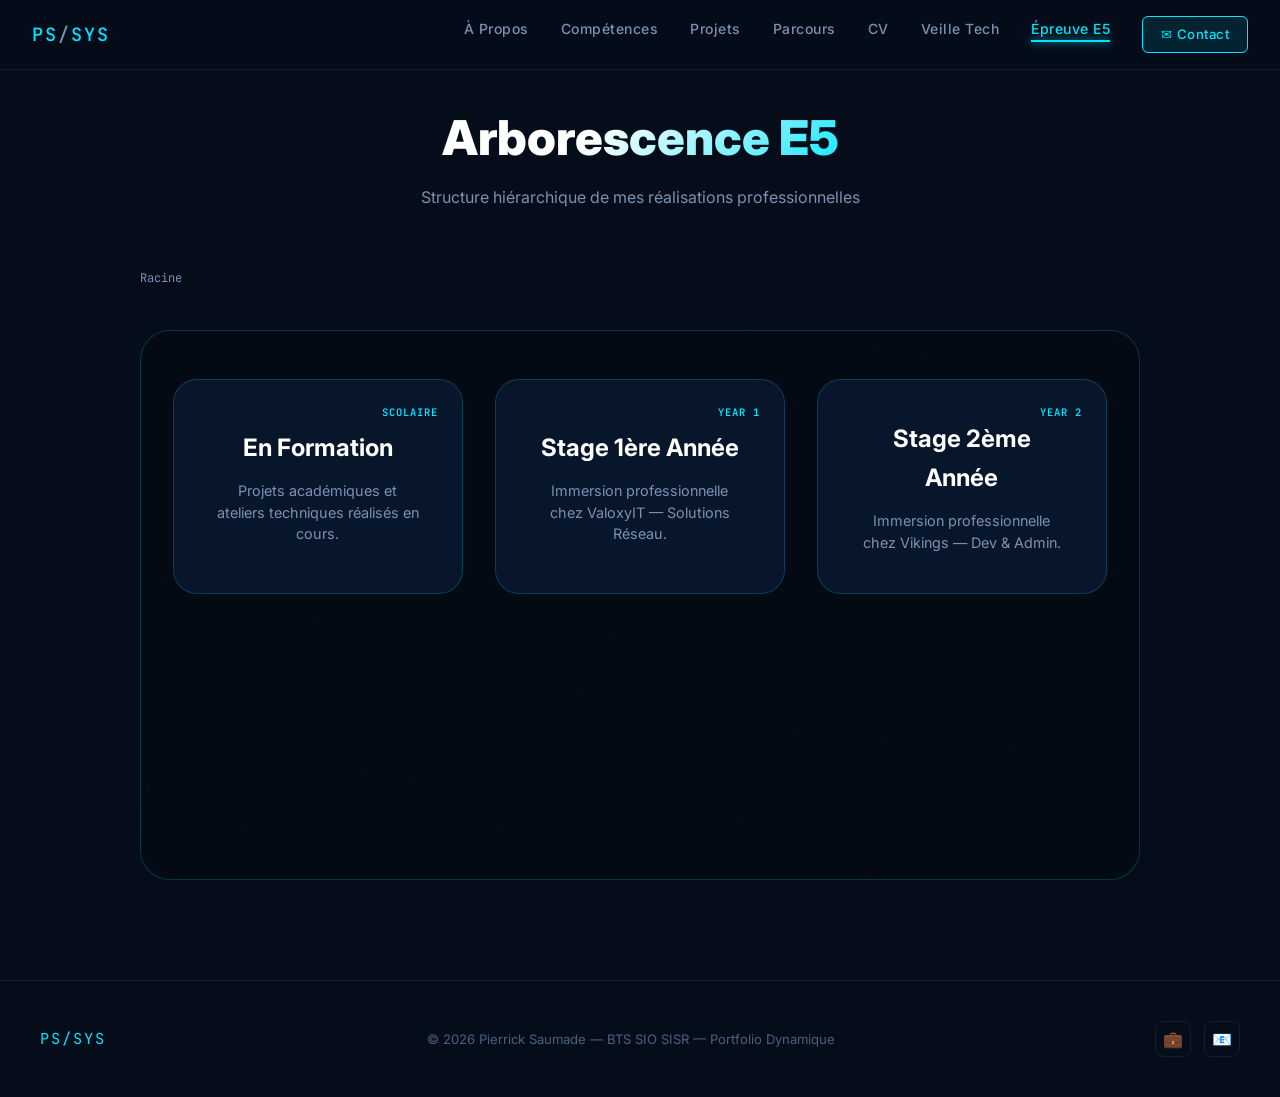
==== e5.html @ 53247097 "Add files via upload" ====
<!DOCTYPE html>
<html lang="fr">

<head>
    <meta charset="UTF-8" />
    <meta name="viewport" content="width=device-width, initial-scale=1.0" />
    <title>Épreuve E5 — Pierrick Saumade</title>
    <link rel="stylesheet" href="style.css" />
    <link rel="icon" href="data:image/svg+xml,<svg xmlns='http://www.w3.org/2000/svg' viewBox='0 0 100 100'><text y='.9em' font-size='90'>🌳</text></svg>" />
    <style>
        :root {
            --cyan: #00e5ff;
            --purple: #7c4dff;
            --border-e5: rgba(0, 229, 255, 0.2);
            --card-e5: rgba(10, 25, 50, 0.8);
            --r: 0.5s cubic-bezier(0.4, 0, 0.2, 1);
        }

        #networkCanvas { position: fixed; top: 0; left: 0; width: 100%; height: 100%; z-index: -1; opacity: 0.3; }
        .container { max-width: 1200px; margin: 0 auto; padding: 0 2rem; }
        #e5-tree-container { padding-top: 100px; padding-bottom: 100px; display: flex; flex-direction: column; align-items: center; }
        .tree-header { text-align: center; margin-bottom: 3rem; }
        .tree-header h1 { font-size: clamp(2rem, 5vw, 3rem); font-weight: 850; margin-bottom: 0.5rem; background: linear-gradient(135deg, #fff 40%, var(--cyan) 100%); -webkit-background-clip: text; background-clip: text; -webkit-text-fill-color: transparent; }
        .tree-header p { color: var(--text-secondary, #7a92b0); font-size: 1rem; }
        .tree-nav-container { width: 100%; max-width: 1000px; position: relative; }
        .nav-controls { display: flex; justify-content: space-between; align-items: center; margin-bottom: 2rem; min-height: 40px; }
        .breadcrumb { color: var(--text-secondary, #7a92b0); font-family: 'JetBrains Mono', monospace; font-size: 0.75rem; display: flex; gap: 0.5rem; flex-wrap: wrap; }
        .breadcrumb span { cursor: pointer; transition: 0.3s; }
        .breadcrumb span:hover { color: var(--cyan); }
        .breadcrumb .active { color: var(--cyan); pointer-events: none; }
        .back-btn { color: var(--cyan); font-family: 'JetBrains Mono', monospace; font-size: 0.75rem; background: rgba(0,229,255,0.05); border: 1px solid var(--border-e5); padding: 0.4rem 0.8rem; border-radius: 6px; cursor: pointer; display: flex; align-items: center; gap: 0.5rem; visibility: hidden; opacity: 0; transition: 0.3s; }
        .back-btn.show { visibility: visible; opacity: 1; }
        .back-btn:hover { background: rgba(0,229,255,0.15); border-color: var(--cyan); }
        .tree-viewport { width: 100%; overflow: hidden; position: relative; border-radius: 30px; background: rgba(0,0,0,0.2); border: 1px solid var(--border-e5); min-height: 550px; }
        .level-wrapper { display: flex; transition: var(--r); width: 300%; align-items: flex-start; }
        .level { width: 33.333%; padding: 3rem 2rem; display: flex; flex-direction: column; align-items: center; }
        .cat-nodes { display: grid; grid-template-columns: repeat(auto-fit, minmax(280px, 1fr)); gap: 2rem; width: 100%; }
        .node { background: var(--card-e5); border: 1px solid var(--border-e5); border-radius: 24px; padding: 2.5rem; text-align: center; cursor: pointer; transition: var(--r); backdrop-filter: blur(15px); position: relative; display: flex; flex-direction: column; justify-content: center; min-height: 200px; }
        .node:hover { transform: translateY(-8px); border-color: var(--cyan); box-shadow: 0 0 40px rgba(0, 229, 255, 0.15); }
        .node h2 { font-size: 1.5rem; color: #fff; margin-bottom: 0.8rem; font-weight: 700; }
        .node p { color: var(--text-secondary, #7a92b0); font-size: 0.9rem; line-height: 1.5; }
        .node .node-badge { position: absolute; top: 1.5rem; right: 1.5rem; color: var(--cyan); font-family: 'JetBrains Mono', monospace; font-size: 0.65rem; font-weight: 600; text-transform: uppercase; letter-spacing: 1px; }
        .comp-nodes { display: grid; grid-template-columns: repeat(auto-fit, minmax(300px, 1fr)); gap: 1.5rem; width: 100%; opacity: 0; transform: scale(0.95); transition: 0.5s 0.2s; }
        .level-active .comp-nodes { opacity: 1; transform: scale(1); }
        .comp-node { text-align: left; padding: 1.8rem; min-height: auto; }
        .comp-node h3 { font-size: 1.2rem; color: var(--cyan); margin-bottom: 0.6rem; font-weight: 600; }
        .bloc-badge { font-family: 'JetBrains Mono', monospace; font-size: 0.6rem; color: var(--purple); background: rgba(124, 77, 255, 0.1); border: 1px solid rgba(124, 77, 255, 0.15); padding: 2px 8px; border-radius: 4px; display: inline-block; margin-bottom: 1rem; }
        .proof-detail { width: 100%; display: flex; flex-direction: column; gap: 2.5rem; animation: fadeInUp 0.5s ease-out; }
        @keyframes fadeInUp { from { opacity: 0; transform: translateY(20px); } to { opacity: 1; transform: translateY(0); } }
        .proof-img { border-radius: 20px; overflow: hidden; border: 1px solid rgba(255,255,255,0.08); background: #000; box-shadow: 0 20px 50px rgba(0,0,0,0.5); }
        .proof-img img { width: 100%; height: auto; display: block; filter: brightness(0.9); }
        .proof-info { padding: 0 1rem; }
        .proof-info h2 { color: #fff; font-size: 2rem; font-weight: 800; margin-bottom: 1rem; }
        .proof-info .meta { display: flex; gap: 1rem; margin-bottom: 1.5rem; }
        .proof-info p { color: var(--text-secondary, #7a92b0); font-size: 1.1rem; line-height: 1.8; }
        .no-proof { color: var(--text-secondary, #7a92b0); padding: 2rem; text-align: center; font-family: 'JetBrains Mono', monospace; font-size: 0.85rem; border: 1px dashed var(--border-e5); border-radius: 16px; }
        @media (max-width: 768px) {
            .level { padding: 2rem 1rem; }
            .comp-nodes { grid-template-columns: 1fr; }
            .node { padding: 1.5rem; min-height: 150px; }
        }
    </style>
</head>

<body>
    <canvas id="networkCanvas"></canvas>

    <nav id="navbar">
        <a href="index.html" class="nav-logo">PS<span>/</span>SYS</a>
        <ul class="nav-links" id="navLinks">
            <li><a href="index.html#about">À Propos</a></li>
            <li><a href="index.html#skills">Compétences</a></li>
            <li><a href="index.html#projects">Projets</a></li>
            <li><a href="index.html#parcours">Parcours</a></li>
            <li><a href="index.html#cv">CV</a></li>
            <li><a href="veille.html">Veille Tech</a></li>
            <li><a href="e5.html" class="active">Épreuve E5</a></li>
            <li><a href="index.html#contact" class="nav-cta">✉ Contact</a></li>
        </ul>
        <div class="hamburger" id="hamburger" onclick="toggleMenu()">
            <span></span><span></span><span></span>
        </div>
    </nav>

    <div class="container" id="e5-tree-container">
        <div class="tree-header">
            <h1>Arborescence E5</h1>
            <p>Structure hiérarchique de mes réalisations professionnelles</p>
        </div>
        <div class="tree-nav-container">
            <div class="nav-controls">
                <div class="breadcrumb" id="breadcrumb">
                    <span onclick="goRoot()">Racine</span>
                </div>
                <button class="back-btn" id="backBtn" onclick="goBack()">← Retour</button>
            </div>
            <div class="tree-viewport">
                <div class="level-wrapper" id="levelWrapper">
                    <div class="level" id="level1">
                        <div class="cat-nodes">
                            <div class="node" onclick="selectCat('scolaire')">
                                <span class="node-badge">Scolaire</span>
                                <h2>En Formation</h2>
                                <p>Projets académiques et ateliers techniques réalisés en cours.</p>
                            </div>
                            <div class="node" onclick="selectCat('stage1')">
                                <span class="node-badge">Year 1</span>
                                <h2>Stage 1ère Année</h2>
                                <p>Immersion professionnelle chez ValoxyIT — Solutions Réseau.</p>
                            </div>
                            <div class="node" onclick="selectCat('stage2')">
                                <span class="node-badge">Year 2</span>
                                <h2>Stage 2ème Année</h2>
                                <p>Immersion professionnelle chez Vikings — Dev & Admin.</p>
                            </div>
                        </div>
                    </div>
                    <div class="level" id="level2">
                        <div class="comp-nodes" id="compContainer"></div>
                    </div>
                    <div class="level" id="level3">
                        <div id="proofContainer"></div>
                    </div>
                </div>
            </div>
        </div>
    </div>

    <footer>
        <div class="footer-inner">
            <div class="footer-logo">PS<span>/</span>SYS</div>
            <div class="footer-text">© 2026 Pierrick Saumade — BTS SIO SISR — Portfolio Dynamique</div>
            <div class="footer-social">
                <a href="https://www.linkedin.com/in/pierrick-saumade-aba6a729b/" target="_blank" class="social-link" title="LinkedIn">💼</a>
                <a href="mailto:pierrick.saumade0605@gmail.com" class="social-link" title="Email">📧</a>
            </div>
        </div>
    </footer>

    <script>
        function toggleMenu() {
            document.getElementById('navLinks').classList.toggle('open');
            document.getElementById('hamburger').classList.toggle('open');
        }
        window.addEventListener('scroll', () => {
            document.getElementById('navbar').classList.toggle('scrolled', window.scrollY > 50);
        });

        const treeData = {
        "scolaire": {
                "title": "En Formation",
                "items": [
                        {
                                "id": "ad",
                                "title": "Active Directory",
                                "bloc": "Bloc 1 & 2",
                                "desc": "Installation de Windows Server 2012, gestion des GPO, rôles DNS et DHCP pour une infrastructure centralisée.",
                                "imgs": [
                                        "Années Sco/Installation et configuration d’un Serveur AD Windows 2012 afin de gérer une infrastructure/AD (2).png",
                                        "Années Sco/Installation et configuration d’un Serveur AD Windows 2012 afin de gérer une infrastructure/AD (3).png",
                                        "Années Sco/Installation et configuration d’un Serveur AD Windows 2012 afin de gérer une infrastructure/AD.png"
                                ]
                        },
                        {
                                "id": "nagios",
                                "title": "Supervision Nagios",
                                "bloc": "Bloc 2",
                                "desc": "Monitoring actif des hôtes et services réseau avec alertes SNMP et dashboarding personnalisé.",
                                "imgs": [
                                        "Années Sco/Mis en place d’un serveur de supervision (Nagios, LibreNMS)/SupervisionNagios.png"
                                ]
                        },
                        {
                                "id": "haproxy",
                                "title": "Load Balancing HAProxy",
                                "bloc": "Bloc 2",
                                "desc": "Implémentation de HAProxy pour la haute disponibilité et répartition de charge de serveurs web.",
                                "imgs": [
                                        "Années Sco/Mise en place d’un Load Balancing (HAProxy)/Création.png"
                                ]
                        },
                        {
                                "id": "redmine",
                                "title": "Gestion de Projet Redmine",
                                "bloc": "Bloc 1",
                                "desc": "Pilotage de réalisations via Redmine : Gantt, suivi du temps et documentation structurée.",
                                "imgs": [
                                        "Années Sco/Gestion de projet (Redmine)/Redmine.png",
                                        "Années Sco/redmine/Capture d'écran 2026-03-23 081053.png"
                                ]
                        },
                        {
                                "id": "natpat",
                                "title": "Redirection NAT / PAT",
                                "bloc": "Bloc 2",
                                "desc": "Configuration de règles de redirection de ports et translation d'adresses pour l'accès aux services internes.",
                                "imgs": [
                                        "Années Sco/Mise en place de redirection NAT PAT/Port Forwarding.png"
                                ]
                        },
                        {
                                "id": "cobian",
                                "title": "Sauvegarde Cobian Backup",
                                "bloc": "Bloc 2",
                                "desc": "Mise en place d'un dispositif de sauvegarde et restauration à distance avec Cobian Backup.",
                                "imgs": [
                                        "Années Sco/Mise en place d’un dispositif de sauvegarde et de restauration à distance (Cobian Backup)/DB(Web).png",
                                        "Années Sco/Mise en place d’un dispositif de sauvegarde et de restauration à distance (Cobian Backup)/Idologis.png",
                                        "Années Sco/Mise en place d’un dispositif de sauvegarde et de restauration à distance (Cobian Backup)/SauvegardeDossier.png",
                                        "Années Sco/Mise en place d’un dispositif de sauvegarde et de restauration à distance (Cobian Backup)/SauvegardeDossierInté.png"
                                ]
                        },
                        {
                                "id": "routeurs",
                                "title": "Prise en main Routeurs",
                                "bloc": "Bloc 2",
                                "desc": "Configuration et administration de routeurs Cisco 891F et Linksys LRT214 : DHCP, port forwarding, sécurisation.",
                                "imgs": [
                                        "Années Sco/Prise en main de routeur (Cisco 891FRV042G, Linksys LRT214)/DHCP.png",
                                        "Années Sco/Prise en main de routeur (Cisco 891FRV042G, Linksys LRT214)/Port Forwarding.png",
                                        "Années Sco/Prise en main de routeur (Cisco 891FRV042G, Linksys LRT214)/RouteurLinksys.png",
                                        "Années Sco/Prise en main de routeur (Cisco 891FRV042G, Linksys LRT214)/Screenshot 2026-03-23 142219.png"
                                ]
                        },
                        {
                                "id": "ssh",
                                "title": "Sécurisation SSH & Fail2ban",
                                "bloc": "Bloc 3",
                                "desc": "Sécurisation de l'accès à un serveur via SSH et protection contre les attaques brute-force avec Fail2ban.",
                                "imgs": [
                                        "Années Sco/Sécurisation d’accés à un serveur (SSH, Fail2ban)/Apt install.png",
                                        "Années Sco/Sécurisation d’accés à un serveur (SSH, Fail2ban)/Config 2ban 2.png",
                                        "Années Sco/Sécurisation d’accés à un serveur (SSH, Fail2ban)/Config 2ban.png",
                                        "Années Sco/Sécurisation d’accés à un serveur (SSH, Fail2ban)/Fail2Ban Install.png",
                                        "Années Sco/Sécurisation d’accés à un serveur (SSH, Fail2ban)/Test.png"
                                ]
                        },
                        {
                                "id": "virtualisation",
                                "title": "Virtualisation",
                                "bloc": "Bloc 2",
                                "desc": "Mise en œuvre de solutions de virtualisation avec Oracle VirtualBox pour la création d'environnements de test.",
                                "imgs": [
                                        "Années Sco/Virtualisation/Oracle.png"
                                ]
                        }
                ]
        },
        "stage1": {
                "title": "Stage 1 — ValoxyIT",
                "items": [
                        {
                                "id": "omada",
                                "title": "Point d'accès Omada",
                                "bloc": "Bloc 2 & 3",
                                "desc": "Mise en place de points d'accès Wi-Fi Omada avec authentification RADIUS pour les clients de l'entreprise.",
                                "imgs": [
                                        "Stage 1/Mise en place point d’accés omada pour client/Omada radius.png",
                                        "Stage 1/Mise en place point d’accés omada pour client/PointDaccesOmada.jpg"
                                ]
                        },
                        {
                                "id": "ssl",
                                "title": "SSL & Cloudflare",
                                "bloc": "Bloc 3",
                                "desc": "Sécurisation HTTPS via Certbot et optimisation de zone DNS via Cloudflare pour clients externes.",
                                "imgs": [
                                        "Stage 1/Sécurisation et optimisation de la visibilité web (Certificats SSL Certbot & DNS Cloudflare)/RefreshCertificat.png"
                                ]
                        },
                        {
                                "id": "radiusad",
                                "title": "Serveur RADIUS avec AD",
                                "bloc": "Bloc 2 & 3",
                                "desc": "Création d'un serveur RADIUS avec Active Directory pour authentifier les connexions Wi-Fi.",
                                "imgs": [
                                        "Stage 1/Création d’un serveur radius avec AD pour authentifier les connection wifi (avec procédure)/266d0801-bf3f-4b51-9dae-0034303146ef.png",
                                        "Stage 1/Création d’un serveur radius avec AD pour authentifier les connection wifi (avec procédure)/c87effd9-acbd-4e0a-85ed-661602fa9649.png"
                                ]
                        },
                        {
                                "id": "imageperso",
                                "title": "Image Personnalisée",
                                "bloc": "Bloc 2",
                                "desc": "Création d'une image système personnalisée pour le déploiement de postes clients standardisés.",
                                "imgs": [
                                        "Stage 1/Création d’une image personnalisé/Config xml.png",
                                        "Stage 1/Création d’une image personnalisé/IMG_1977.jpeg",
                                        "Stage 1/Création d’une image personnalisé/IMG_1978.jpeg",
                                        "Stage 1/Création d’une image personnalisé/c5373057-c2a3-4617-b2bb-28307e76eeb4.png",
                                        "Stage 1/Création d’une image personnalisé/cac615d7-035e-4a1e-b90c-778b248f8632.png"
                                ]
                        },
                        {
                                "id": "migration",
                                "title": "Migration Site WordPress",
                                "bloc": "Bloc 1 & 2",
                                "desc": "Migration d'un site WordPress vers un nouveau serveur, incluant SSL et base de données.",
                                "imgs": [
                                        "Stage 1/Migration d’un site vers un nouveau serveur (wordpress, SSL, BDD)/MigrationSiteWP.png"
                                ]
                        },
                        {
                                "id": "configposte",
                                "title": "Configuration Poste Client",
                                "bloc": "Bloc 2",
                                "desc": "Configuration et préparation de postes clients en environnement professionnel.",
                                "imgs": [
                                        "Stage 1/Configuration poste client/Capture d'écran 2026-03-16 165515.png"
                                ]
                        },
                        {
                                "id": "deploiement",
                                "title": "Solutions de Déploiement",
                                "bloc": "Bloc 2",
                                "desc": "Présentation et comparaison de solutions de déploiement d'image pour l'entreprise.",
                                "imgs": [
                                        "Stage 1/Présentation de solutions de déploiement d’image pour l’entreprise/1ca0f9e7-46e4-4329-8981-a3f15942fe0d.png",
                                        "Stage 1/Présentation de solutions de déploiement d’image pour l’entreprise/Capture d'écran 2026-03-16 164927.png",
                                        "Stage 1/Présentation de solutions de déploiement d’image pour l’entreprise/QRCode.png"
                                ]
                        }
                ]
        },
        "stage2": {
                "title": "Stage 2 — Vikings",
                "items": [
                        {
                                "id": "physique",
                                "title": "Baie & Infrastructure",
                                "bloc": "Bloc 2",
                                "desc": "Audit et déploiement physique d'une baie 42U avec câblage structuré Cat6A et brassage.",
                                "imgs": [
                                        "Stage 2/Audit et déploiement d'une infrastructure réseau physique (Baie 42U, Câblage Cat6A)/IMG_0303.jpg",
                                        "Stage 2/Audit et déploiement d'une infrastructure réseau physique (Baie 42U, Câblage Cat6A)/IMG_0309.jpg",
                                        "Stage 2/Audit et déploiement d'une infrastructure réseau physique (Baie 42U, Câblage Cat6A)/IMG_0350.jpg",
                                        "Stage 2/Audit et déploiement d'une infrastructure réseau physique (Baie 42U, Câblage Cat6A)/IMG_0351.jpg"
                                ]
                        },
                        {
                                "id": "vikings",
                                "title": "Développement Web Vikings",
                                "bloc": "Bloc 1",
                                "desc": "Création et automatisation du portail web Vikings avec intégration d'APIs Google Sheets.",
                                "imgs": [
                                        "Stage 2/Développement et automatisation du site web club sportif/FalgJoueursEtMenu.png",
                                        "Stage 2/Développement et automatisation du site web club sportif/HOF.png",
                                        "Stage 2/Développement et automatisation du site web club sportif/JoueurSeniorFBA.png",
                                        "Stage 2/Développement et automatisation du site web club sportif/Staff.png",
                                        "Stage 2/Développement et automatisation du site web club sportif/calendrier.png"
                                ]
                        },
                        {
                                "id": "ia",
                                "title": "Veille & IA",
                                "bloc": "Bloc 1",
                                "desc": "Exploitation d'outils d'Intelligence Artificielle pour l'aide au développement et l'analyse technique.",
                                "imgs": [
                                        "Stage 2/Familiarisation IA/Antigravity.png"
                                ]
                        },
                        {
                                "id": "devssh",
                                "title": "Mise en place SSH Dev",
                                "bloc": "Bloc 2 & 3",
                                "desc": "Configuration d'un environnement de développement distant via SSH sécurisé.",
                                "imgs": [
                                        "Stage 2/Mise en place dev ssh/Screenshot 2026-03-23 081615.png",
                                        "Stage 2/Mise en place dev ssh/schéma.png"
                                ]
                        }
                ]
        }
};

        let currentLevel = 1;
        let activeCatKey = null;

        function selectCat(key) {
            activeCatKey = key;
            const container = document.getElementById('compContainer');
            container.innerHTML = '';
            treeData[key].items.forEach(item => {
                const node = document.createElement('div');
                node.className = 'node comp-node';
                node.onclick = () => selectComp(item);
                node.innerHTML = `<span class="bloc-badge">${item.bloc}</span><h3>${item.title}</h3><p>${item.desc}</p>`;
                container.appendChild(node);
            });
            navigate(2);
        }

        function selectComp(item) {
            const container = document.getElementById('proofContainer');
            const imgs = item.imgs || [];
            const imgsHtml = imgs.length > 0
                ? imgs.map(img => `<div class="proof-img"><img src="${encodeURI(img)}" alt="${item.title}" onerror="this.parentElement.style.display='none'"></div>`).join('')
                : '<div class="no-proof">Aucune preuve visuelle disponible pour ce projet.</div>';
            container.innerHTML = `
                <div class="proof-detail">
                    <div class="proof-info">
                        <div class="meta"><span class="bloc-badge">${item.bloc}</span></div>
                        <h2>${item.title}</h2>
                        <p>${item.desc}</p>
                    </div>
                    ${imgsHtml}
                </div>`;
            navigate(3, item.title);
        }

        function navigate(level, detailTitle = '') {
            currentLevel = level;
            const wrapper = document.getElementById('levelWrapper');
            const breadcrumb = document.getElementById('breadcrumb');
            const backBtn = document.getElementById('backBtn');
            const l2 = document.getElementById('level2');
            wrapper.style.transform = `translateX(-${(level - 1) * 33.333}%)`;
            backBtn.classList.toggle('show', level > 1);
            let html = '<span onclick="goRoot()">Racine</span>';
            if (level >= 2) {
                html += ` > <span class="${level === 2 ? 'active' : ''}" onclick="goBackToLevel2()">${treeData[activeCatKey].title}</span>`;
                l2.classList.add('level-active');
            }
            if (level === 3) html += ` > <span class="active">${detailTitle}</span>`;
            breadcrumb.innerHTML = html;
        }

        function goBack() { if (currentLevel === 3) goBackToLevel2(); else if (currentLevel === 2) goRoot(); }
        function goRoot() { navigate(1); }
        function goBackToLevel2() { if (activeCatKey) selectCat(activeCatKey); }

        const canvas = document.getElementById('networkCanvas');
        const ctx = canvas.getContext('2d');
        let points = [];
        function initC() {
            canvas.width = window.innerWidth; canvas.height = window.innerHeight;
            points = Array.from({ length: 45 }, () => ({ x: Math.random() * canvas.width, y: Math.random() * canvas.height, vx: (Math.random() - 0.5) * 0.3, vy: (Math.random() - 0.5) * 0.3 }));
        }
        function draw() {
            ctx.clearRect(0, 0, canvas.width, canvas.height);
            points.forEach(p => {
                p.x += p.vx; p.y += p.vy;
                if (p.x < 0 || p.x > canvas.width) p.vx *= -1;
                if (p.y < 0 || p.y > canvas.height) p.vy *= -1;
                ctx.fillStyle = 'rgba(0,229,255,0.2)';
                ctx.beginPath(); ctx.arc(p.x, p.y, 1, 0, Math.PI * 2); ctx.fill();
            });
            for (let i = 0; i < points.length; i++) {
                for (let j = i + 1; j < points.length; j++) {
                    const d = Math.hypot(points[i].x - points[j].x, points[i].y - points[j].y);
                    if (d < 180) {
                        ctx.strokeStyle = `rgba(0,229,255,${0.08 * (1 - d / 180)})`;
                        ctx.beginPath(); ctx.moveTo(points[i].x, points[i].y); ctx.lineTo(points[j].x, points[j].y); ctx.stroke();
                    }
                }
            }
            requestAnimationFrame(draw);
        }
        window.onresize = initC;
        initC(); draw();

        // Auto-navigation via URL params (?cat=stage2&comp=physique)
        (function() {
            const params = new URLSearchParams(window.location.search);
            const cat = params.get('cat');
            const compId = params.get('comp');
            if (cat && treeData[cat]) {
                selectCat(cat);
                if (compId) {
                    const item = treeData[cat].items.find(i => i.id === compId);
                    if (item) selectComp(item);
                }
            }
        })();
    </script>
</body>
</html>
---- style.css ----
/* =============================================
   PORTFOLIO - TECHNICIEN SUPÉRIEUR RÉSEAUX
   Dark Network Theme + Glassmorphism
   ============================================= */

@import url('https://fonts.googleapis.com/css2?family=Inter:wght@300;400;500;600;700;800&family=JetBrains+Mono:wght@400;500&display=swap');

/* ---- CSS Variables ---- */
:root {
    --bg-primary: #050d1a;
    --bg-secondary: #0a1628;
    --bg-card: rgba(10, 25, 50, 0.7);
    --accent-cyan: #00e5ff;
    --accent-blue: #2979ff;
    --accent-purple: #7c4dff;
    --accent-green: #00e676;
    --text-primary: #e8f4fd;
    --text-secondary: #7a92b0;
    --text-muted: #4a6080;
    --border-glow: rgba(0, 229, 255, 0.2);
    --border-subtle: rgba(255, 255, 255, 0.07);
    --glass-bg: rgba(0, 229, 255, 0.04);
    --shadow-glow: 0 0 40px rgba(0, 229, 255, 0.15);
    --radius-sm: 8px;
    --radius-md: 16px;
    --radius-lg: 24px;
    --transition: all 0.3s cubic-bezier(0.4, 0, 0.2, 1);
}

/* ---- Reset & Base ---- */
*,
*::before,
*::after {
    box-sizing: border-box;
    margin: 0;
    padding: 0;
}

html {
    scroll-behavior: smooth;
    scroll-padding-top: 70px;
}

body {
    font-family: 'Inter', sans-serif;
    background-color: var(--bg-primary);
    color: var(--text-primary);
    line-height: 1.6;
    overflow-x: hidden;
}

/* ---- Scrollbar ---- */
::-webkit-scrollbar {
    width: 6px;
}

::-webkit-scrollbar-track {
    background: var(--bg-primary);
}

::-webkit-scrollbar-thumb {
    background: var(--accent-cyan);
    border-radius: 3px;
}

/* =============================================
   CANVAS BACKGROUND
   ============================================= */
#networkCanvas {
    position: fixed;
    top: 0;
    left: 0;
    width: 100%;
    height: 100%;
    z-index: 0;
    opacity: 0.4;
    pointer-events: none;
}

/* =============================================
   NAVIGATION
   ============================================= */
nav {
    position: fixed;
    top: 0;
    left: 0;
    right: 0;
    z-index: 1000;
    padding: 0 2rem;
    height: 70px;
    display: flex;
    align-items: center;
    justify-content: space-between;
    background: rgba(5, 13, 26, 0.85);
    backdrop-filter: blur(20px);
    border-bottom: 1px solid var(--border-subtle);
    transition: var(--transition);
}

nav.scrolled {
    box-shadow: 0 4px 30px rgba(0, 0, 0, 0.4);
    border-bottom-color: var(--border-glow);
}

.nav-logo {
    font-family: 'JetBrains Mono', monospace;
    font-size: 1.15rem;
    font-weight: 500;
    color: var(--accent-cyan);
    text-decoration: none;
    letter-spacing: 2px;
}

.nav-logo span {
    color: var(--text-secondary);
}

.nav-links {
    display: flex;
    gap: 2rem;
    list-style: none;
}

.nav-links a {
    text-decoration: none;
    color: var(--text-secondary);
    font-size: 0.875rem;
    font-weight: 500;
    letter-spacing: 0.5px;
    padding: 0.35rem 0;
    position: relative;
    transition: var(--transition);
}

.nav-links a::after {
    content: '';
    position: absolute;
    bottom: 0;
    left: 0;
    width: 0;
    height: 2px;
    background: var(--accent-cyan);
    transition: width 0.3s ease;
    box-shadow: 0 0 8px var(--accent-cyan);
}

.nav-links a:hover,
.nav-links a.active {
    color: var(--accent-cyan);
}

.nav-links a:hover::after,
.nav-links a.active::after {
    width: 100%;
}

.nav-cta {
    display: flex;
    align-items: center;
    gap: 0.6rem;
    background: rgba(0, 229, 255, 0.1);
    border: 1px solid var(--accent-cyan);
    color: var(--accent-cyan) !important;
    padding: 0.45rem 1.1rem !important;
    border-radius: 6px;
    font-size: 0.82rem !important;
    transition: var(--transition) !important;
}

.nav-cta:hover {
    background: var(--accent-cyan) !important;
    color: var(--bg-primary) !important;
    box-shadow: 0 0 20px rgba(0, 229, 255, 0.4) !important;
}

.hamburger {
    display: none;
    flex-direction: column;
    gap: 5px;
    cursor: pointer;
    padding: 5px;
}

.hamburger span {
    display: block;
    width: 24px;
    height: 2px;
    background: var(--accent-cyan);
    border-radius: 2px;
    transition: var(--transition);
}

/* =============================================
   SECTIONS BASE
   ============================================= */
section {
    position: relative;
    z-index: 1;
}

.container {
    max-width: 1200px;
    margin: 0 auto;
    padding: 0 2rem;
}

.section-header {
    text-align: center;
    margin-bottom: 4rem;
}

.section-tag {
    display: inline-block;
    font-family: 'JetBrains Mono', monospace;
    font-size: 0.75rem;
    color: var(--accent-cyan);
    letter-spacing: 3px;
    text-transform: uppercase;
    margin-bottom: 0.75rem;
    opacity: 0.8;
}

.section-title {
    font-size: clamp(1.8rem, 4vw, 2.6rem);
    font-weight: 700;
    color: var(--text-primary);
    line-height: 1.2;
}

.section-title span {
    color: var(--accent-cyan);
}

.section-line {
    width: 60px;
    height: 3px;
    background: linear-gradient(90deg, var(--accent-cyan), var(--accent-purple));
    margin: 1.2rem auto 0;
    border-radius: 2px;
    box-shadow: 0 0 12px rgba(0, 229, 255, 0.5);
}

/* =============================================
   HERO SECTION
   ============================================= */
#hero {
    min-height: 100vh;
    display: flex;
    align-items: center;
    padding: 8rem 2rem 4rem;
}

.hero-inner {
    max-width: 1200px;
    margin: 0 auto;
    display: grid;
    grid-template-columns: 1fr 1fr;
    gap: 4rem;
    align-items: center;
}

.hero-eyebrow {
    font-family: 'JetBrains Mono', monospace;
    font-size: 0.85rem;
    color: var(--accent-cyan);
    letter-spacing: 3px;
    text-transform: uppercase;
    margin-bottom: 1rem;
    display: flex;
    align-items: center;
    gap: 0.75rem;
}

.hero-eyebrow::before {
    content: '';
    display: inline-block;
    width: 30px;
    height: 2px;
    background: var(--accent-cyan);
    box-shadow: 0 0 8px var(--accent-cyan);
}

.hero-name {
    font-size: clamp(2.5rem, 6vw, 4rem);
    font-weight: 800;
    line-height: 1.1;
    margin-bottom: 0.5rem;
    background: linear-gradient(135deg, #ffffff 30%, var(--accent-cyan) 100%);
    -webkit-background-clip: text;
    -webkit-text-fill-color: transparent;
    background-clip: text;
}

.hero-title {
    font-size: clamp(1rem, 2.5vw, 1.4rem);
    color: var(--text-secondary);
    font-weight: 400;
    margin-bottom: 1.5rem;
    height: 2rem;
    overflow: hidden;
}

.typed-text {
    color: var(--accent-cyan);
    font-weight: 600;
}

.cursor {
    display: inline-block;
    width: 2px;
    height: 1.2em;
    background: var(--accent-cyan);
    margin-left: 2px;
    vertical-align: middle;
    animation: blink 0.8s infinite;
}

@keyframes blink {

    0%,
    100% {
        opacity: 1
    }

    50% {
        opacity: 0
    }
}

.hero-desc {
    color: var(--text-secondary);
    font-size: 1rem;
    line-height: 1.8;
    margin-bottom: 2.5rem;
    max-width: 480px;
}

.hero-btns {
    display: flex;
    gap: 1rem;
    flex-wrap: wrap;
}

.btn-primary {
    display: inline-flex;
    align-items: center;
    gap: 0.5rem;
    padding: 0.8rem 1.8rem;
    background: var(--accent-cyan);
    color: var(--bg-primary);
    border-radius: var(--radius-sm);
    text-decoration: none;
    font-weight: 700;
    font-size: 0.9rem;
    transition: var(--transition);
    box-shadow: 0 0 25px rgba(0, 229, 255, 0.3);
}

.btn-primary:hover {
    transform: translateY(-2px);
    box-shadow: 0 8px 35px rgba(0, 229, 255, 0.5);
    background: #33eaff;
}

.btn-secondary {
    display: inline-flex;
    align-items: center;
    gap: 0.5rem;
    padding: 0.8rem 1.8rem;
    background: transparent;
    color: var(--text-primary);
    border: 1px solid var(--border-subtle);
    border-radius: var(--radius-sm);
    text-decoration: none;
    font-weight: 500;
    font-size: 0.9rem;
    transition: var(--transition);
}

.btn-secondary:hover {
    border-color: var(--accent-cyan);
    color: var(--accent-cyan);
    transform: translateY(-2px);
    background: rgba(0, 229, 255, 0.05);
}

.hero-stats {
    display: flex;
    gap: 2rem;
    margin-top: 3rem;
    padding-top: 2rem;
    border-top: 1px solid var(--border-subtle);
}

.stat-item {
    text-align: center;
}

.stat-value {
    font-size: 2rem;
    font-weight: 800;
    color: var(--accent-cyan);
    line-height: 1;
    text-shadow: 0 0 20px rgba(0, 229, 255, 0.5);
}

.stat-label {
    font-size: 0.75rem;
    color: var(--text-muted);
    text-transform: uppercase;
    letter-spacing: 1px;
    margin-top: 0.3rem;
}

/* Hero Visual */
.hero-visual {
    display: flex;
    justify-content: center;
    align-items: center;
}

.hero-avatar-wrap {
    position: relative;
    width: 340px;
    height: 340px;
}

.avatar-ring {
    position: absolute;
    inset: 0;
    border-radius: 50%;
    border: 2px solid transparent;
    background: linear-gradient(var(--bg-primary), var(--bg-primary)) padding-box,
        linear-gradient(135deg, var(--accent-cyan), var(--accent-purple)) border-box;
    animation: spin 8s linear infinite;
}

.avatar-ring::before {
    content: '';
    position: absolute;
    top: -3px;
    left: 50%;
    width: 10px;
    height: 10px;
    background: var(--accent-cyan);
    border-radius: 50%;
    box-shadow: 0 0 15px var(--accent-cyan);
    transform: translateX(-50%);
}

@keyframes spin {
    from {
        transform: rotate(0deg)
    }

    to {
        transform: rotate(360deg)
    }
}

.avatar-ring-outer {
    position: absolute;
    inset: -20px;
    border-radius: 50%;
    border: 1px dashed rgba(0, 229, 255, 0.2);
    animation: spin 15s linear infinite reverse;
}

.avatar-inner {
    position: absolute;
    inset: 15px;
    border-radius: 50%;
    background: linear-gradient(135deg, var(--bg-secondary), #0d2040);
    display: flex;
    flex-direction: column;
    align-items: center;
    justify-content: center;
    box-shadow: inset 0 0 40px rgba(0, 229, 255, 0.1), 0 0 50px rgba(0, 229, 255, 0.15);
    overflow: hidden;
}

.avatar-icon {
    font-size: 5rem;
    line-height: 1;
    filter: drop-shadow(0 0 20px rgba(0, 229, 255, 0.7));
}

.avatar-badge {
    font-family: 'JetBrains Mono', monospace;
    font-size: 0.65rem;
    color: var(--accent-cyan);
    letter-spacing: 2px;
    margin-top: 0.5rem;
    opacity: 0.8;
}

.floating-badge {
    position: absolute;
    background: rgba(10, 25, 50, 0.9);
    border: 1px solid var(--border-glow);
    border-radius: var(--radius-sm);
    padding: 0.5rem 0.8rem;
    backdrop-filter: blur(10px);
    display: flex;
    align-items: center;
    gap: 0.5rem;
    font-size: 0.75rem;
    color: var(--text-secondary);
    animation: float 3s ease-in-out infinite;
    white-space: nowrap;
}

.floating-badge.b1 {
    top: 20px;
    right: -20px;
    animation-delay: 0s;
}

.floating-badge.b2 {
    bottom: 50px;
    left: -30px;
    animation-delay: 1s;
}

.floating-badge.b3 {
    bottom: 0;
    right: 10px;
    animation-delay: 2s;
}

.floating-badge span {
    font-size: 1rem;
}

.badge-name {
    color: var(--text-primary);
    font-weight: 600;
    font-size: 0.8rem;
}

@keyframes float {

    0%,
    100% {
        transform: translateY(0);
    }

    50% {
        transform: translateY(-8px);
    }
}

/* =============================================
   ABOUT SECTION
   ============================================= */
#about {
    padding: 6rem 0;
    background: linear-gradient(180deg, transparent, rgba(0, 229, 255, 0.02) 50%, transparent);
}

.about-grid {
    display: grid;
    grid-template-columns: 1fr 1.3fr;
    gap: 4rem;
    align-items: start;
}

.about-photo-wrap {
    position: relative;
}

.about-photo-box {
    width: 100%;
    aspect-ratio: 1;
    background: linear-gradient(135deg, var(--bg-secondary), #0a1f3d);
    border-radius: var(--radius-md);
    display: flex;
    flex-direction: column;
    align-items: center;
    justify-content: center;
    border: 1px solid var(--border-glow);
    box-shadow: var(--shadow-glow);
    font-size: 7rem;
    position: relative;
    overflow: hidden;
}

.about-photo-box::after {
    content: '';
    position: absolute;
    inset: 0;
    background: radial-gradient(circle at 50% 50%, rgba(0, 229, 255, 0.08), transparent 70%);
}

.about-photo-label {
    font-family: 'JetBrains Mono', monospace;
    font-size: 0.7rem;
    color: var(--accent-cyan);
    letter-spacing: 2px;
    margin-top: 1rem;
    z-index: 1;
}

.about-corner {
    position: absolute;
    width: 20px;
    height: 20px;
    border-color: var(--accent-cyan);
    border-style: solid;
    opacity: 0.5;
}

.about-corner.tl {
    top: 10px;
    left: 10px;
    border-width: 2px 0 0 2px;
}

.about-corner.br {
    bottom: 10px;
    right: 10px;
    border-width: 0 2px 2px 0;
}

.about-info-card {
    position: absolute;
    bottom: -20px;
    right: -20px;
    background: var(--bg-card);
    border: 1px solid var(--border-glow);
    border-radius: var(--radius-sm);
    padding: 1rem 1.2rem;
    backdrop-filter: blur(15px);
    min-width: 160px;
}

.info-card-title {
    font-size: 0.7rem;
    color: var(--text-muted);
    text-transform: uppercase;
    letter-spacing: 1.5px;
    margin-bottom: 0.4rem;
}

.info-card-value {
    font-weight: 700;
    color: var(--accent-cyan);
    font-size: 1.1rem;
}

.about-text h3 {
    font-size: 1.5rem;
    font-weight: 700;
    margin-bottom: 1rem;
    color: var(--text-primary);
}

.about-text p {
    color: var(--text-secondary);
    margin-bottom: 1.2rem;
    line-height: 1.8;
}

.about-pills {
    display: flex;
    flex-wrap: wrap;
    gap: 0.6rem;
    margin-top: 1.5rem;
}

.pill {
    display: flex;
    align-items: center;
    gap: 0.4rem;
    background: var(--glass-bg);
    border: 1px solid var(--border-glow);
    border-radius: 100px;
    padding: 0.35rem 0.9rem;
    font-size: 0.8rem;
    color: var(--text-secondary);
    transition: var(--transition);
}

.pill:hover {
    border-color: var(--accent-cyan);
    color: var(--accent-cyan);
    background: rgba(0, 229, 255, 0.08);
    transform: translateY(-2px);
}

.pill-dot {
    width: 6px;
    height: 6px;
    border-radius: 50%;
    background: var(--accent-cyan);
    box-shadow: 0 0 6px var(--accent-cyan);
}

/* =============================================
   SKILLS SECTION
   ============================================= */
#skills {
    padding: 6rem 0;
}

.skills-grid {
    display: grid;
    grid-template-columns: repeat(auto-fit, minmax(320px, 1fr));
    gap: 1.5rem;
}

.skill-card {
    background: var(--bg-card);
    border: 1px solid var(--border-subtle);
    border-radius: var(--radius-md);
    padding: 1.8rem;
    backdrop-filter: blur(20px);
    transition: var(--transition);
    position: relative;
    overflow: hidden;
}

.skill-card::before {
    content: '';
    position: absolute;
    top: 0;
    left: 0;
    right: 0;
    height: 2px;
    background: linear-gradient(90deg, var(--accent-cyan), var(--accent-purple));
    transform: scaleX(0);
    transform-origin: left;
    transition: transform 0.4s ease;
}

.skill-card:hover {
    border-color: var(--border-glow);
    box-shadow: var(--shadow-glow);
    transform: translateY(-4px);
}

.skill-card:hover::before {
    transform: scaleX(1);
}

.skill-card-header {
    display: flex;
    align-items: center;
    gap: 1rem;
    margin-bottom: 1.5rem;
}

.skill-icon {
    width: 48px;
    height: 48px;
    border-radius: 12px;
    display: flex;
    align-items: center;
    justify-content: center;
    font-size: 1.5rem;
    flex-shrink: 0;
}

.skill-icon.cyan {
    background: rgba(0, 229, 255, 0.1);
    box-shadow: 0 0 15px rgba(0, 229, 255, 0.15);
}

.skill-icon.blue {
    background: rgba(41, 121, 255, 0.1);
    box-shadow: 0 0 15px rgba(41, 121, 255, 0.15);
}

.skill-icon.purple {
    background: rgba(124, 77, 255, 0.1);
    box-shadow: 0 0 15px rgba(124, 77, 255, 0.15);
}

.skill-icon.green {
    background: rgba(0, 230, 118, 0.1);
    box-shadow: 0 0 15px rgba(0, 230, 118, 0.15);
}

.skill-card-title {
    font-size: 1rem;
    font-weight: 600;
    color: var(--text-primary);
}

.skill-card-sub {
    font-size: 0.78rem;
    color: var(--text-muted);
    margin-top: 0.2rem;
}

.skill-bars {
    display: flex;
    flex-direction: column;
    gap: 0.8rem;
}

.skill-bar-label {
    display: flex;
    justify-content: space-between;
    margin-bottom: 0.35rem;
    font-size: 0.82rem;
    color: var(--text-secondary);
}

.skill-bar-label span:last-child {
    font-family: 'JetBrains Mono', monospace;
    color: var(--accent-cyan);
    font-size: 0.75rem;
}

.skill-bar-track {
    height: 5px;
    background: rgba(255, 255, 255, 0.05);
    border-radius: 3px;
    overflow: hidden;
}

.skill-bar-fill {
    height: 100%;
    border-radius: 3px;
    background: linear-gradient(90deg, var(--accent-cyan), var(--accent-blue));
    box-shadow: 0 0 8px rgba(0, 229, 255, 0.4);
    width: 0;
    transition: width 1.2s cubic-bezier(0.4, 0, 0.2, 1);
}

.skill-bar-fill.purple {
    background: linear-gradient(90deg, var(--accent-purple), var(--accent-blue));
}

.skill-bar-fill.green {
    background: linear-gradient(90deg, var(--accent-green), var(--accent-cyan));
}

/* Certifications strip */
.certs-strip {
    display: flex;
    flex-wrap: wrap;
    gap: 0.8rem;
    margin-top: 3rem;
    justify-content: center;
}

.cert-badge {
    display: flex;
    align-items: center;
    gap: 0.6rem;
    background: var(--bg-card);
    border: 1px solid var(--border-glow);
    border-radius: var(--radius-sm);
    padding: 0.5rem 1rem;
    font-size: 0.82rem;
    color: var(--text-secondary);
    backdrop-filter: blur(10px);
    transition: var(--transition);
}

.cert-badge:hover {
    border-color: var(--accent-cyan);
    color: var(--accent-cyan);
    transform: translateY(-2px);
    box-shadow: 0 4px 20px rgba(0, 229, 255, 0.2);
}

.cert-badge .ce {
    font-size: 1.1rem;
}

/* =============================================
   PROJECTS SECTION
   ============================================= */
#projects {
    padding: 6rem 0;
    background: linear-gradient(180deg, transparent, rgba(41, 121, 255, 0.02) 50%, transparent);
}

.projects-grid {
    display: grid;
    grid-template-columns: repeat(auto-fit, minmax(340px, 1fr));
    gap: 1.5rem;
}

.project-card {
    background: var(--bg-card);
    border: 1px solid var(--border-subtle);
    border-radius: var(--radius-md);
    overflow: hidden;
    transition: var(--transition);
    position: relative;
    display: flex;
    flex-direction: column;
    backdrop-filter: blur(20px);
}

.project-card:hover {
    border-color: var(--border-glow);
    transform: translateY(-6px);
    box-shadow: 0 20px 50px rgba(0, 0, 0, 0.4), var(--shadow-glow);
}

.project-header {
    padding: 1.5rem 1.5rem 0;
    display: flex;
    align-items: flex-start;
    justify-content: space-between;
    gap: 1rem;
}

.project-icon {
    width: 52px;
    height: 52px;
    border-radius: var(--radius-sm);
    display: flex;
    align-items: center;
    justify-content: center;
    font-size: 1.6rem;
    flex-shrink: 0;
}

.project-icon.c1 {
    background: linear-gradient(135deg, rgba(0, 229, 255, 0.15), rgba(41, 121, 255, 0.15));
    border: 1px solid rgba(0, 229, 255, 0.2);
}

.project-icon.c2 {
    background: linear-gradient(135deg, rgba(124, 77, 255, 0.15), rgba(0, 229, 255, 0.15));
    border: 1px solid rgba(124, 77, 255, 0.2);
}

.project-icon.c3 {
    background: linear-gradient(135deg, rgba(0, 230, 118, 0.15), rgba(41, 121, 255, 0.15));
    border: 1px solid rgba(0, 230, 118, 0.2);
}

.project-icon.c4 {
    background: linear-gradient(135deg, rgba(255, 167, 38, 0.15), rgba(255, 82, 82, 0.1));
    border: 1px solid rgba(255, 167, 38, 0.2);
}

.project-icon.c5 {
    background: linear-gradient(135deg, rgba(41, 121, 255, 0.15), rgba(124, 77, 255, 0.15));
    border: 1px solid rgba(41, 121, 255, 0.2);
}

.project-icon.c6 {
    background: linear-gradient(135deg, rgba(0, 229, 255, 0.1), rgba(0, 230, 118, 0.1));
    border: 1px solid rgba(0, 229, 255, 0.2);
}

.project-status {
    font-family: 'JetBrains Mono', monospace;
    font-size: 0.68rem;
    padding: 0.25rem 0.6rem;
    border-radius: 100px;
    font-weight: 500;
}

.status-done {
    background: rgba(0, 230, 118, 0.1);
    color: var(--accent-green);
    border: 1px solid rgba(0, 230, 118, 0.3);
}

.status-wip {
    background: rgba(255, 167, 38, 0.1);
    color: #ffab40;
    border: 1px solid rgba(255, 167, 38, 0.3);
}

.project-body {
    padding: 1.2rem 1.5rem;
    flex: 1;
}

.project-title {
    font-size: 1.05rem;
    font-weight: 700;
    color: var(--text-primary);
    margin-bottom: 0.6rem;
}

.project-desc {
    font-size: 0.875rem;
    color: var(--text-secondary);
    line-height: 1.7;
    margin-bottom: 1.2rem;
}

.project-tags {
    display: flex;
    flex-wrap: wrap;
    gap: 0.4rem;
}

.tag {
    font-family: 'JetBrains Mono', monospace;
    font-size: 0.7rem;
    padding: 0.2rem 0.6rem;
    border-radius: 4px;
    background: rgba(255, 255, 255, 0.05);
    color: var(--text-muted);
    border: 1px solid var(--border-subtle);
    transition: var(--transition);
}

.project-card:hover .tag {
    color: var(--accent-cyan);
    border-color: rgba(0, 229, 255, 0.2);
}

.project-footer {
    padding: 1rem 1.5rem 1.5rem;
    display: flex;
    gap: 0.8rem;
    border-top: 1px solid var(--border-subtle);
}

.project-link {
    display: inline-flex;
    align-items: center;
    gap: 0.4rem;
    font-size: 0.8rem;
    color: var(--text-muted);
    text-decoration: none;
    transition: var(--transition);
    font-weight: 500;
}

.project-link:hover {
    color: var(--accent-cyan);
}

/* =============================================
   TIMELINE (Experience + Formation)
   ============================================= */
#parcours {
    padding: 6rem 0;
}

.parcours-tabs {
    display: flex;
    justify-content: center;
    gap: 0;
    margin-bottom: 3rem;
    background: var(--bg-card);
    border: 1px solid var(--border-subtle);
    border-radius: var(--radius-sm);
    padding: 4px;
    width: fit-content;
    margin-left: auto;
    margin-right: auto;
}

.tab-btn {
    padding: 0.55rem 1.5rem;
    background: none;
    border: none;
    color: var(--text-muted);
    font-family: 'Inter', sans-serif;
    font-size: 0.875rem;
    cursor: pointer;
    border-radius: 6px;
    transition: var(--transition);
    font-weight: 500;
}

.tab-btn.active {
    background: var(--accent-cyan);
    color: var(--bg-primary);
    font-weight: 700;
    box-shadow: 0 0 15px rgba(0, 229, 255, 0.3);
}

.tab-content {
    display: none;
}

.tab-content.active {
    display: block;
}

.timeline {
    position: relative;
    padding-left: 2rem;
    max-width: 700px;
    margin: 0 auto;
}

.timeline::before {
    content: '';
    position: absolute;
    left: 0;
    top: 0;
    bottom: 0;
    width: 2px;
    background: linear-gradient(180deg, var(--accent-cyan), var(--accent-purple), transparent);
}

.timeline-item {
    position: relative;
    margin-bottom: 2.5rem;
    padding-left: 1.5rem;
    opacity: 0;
    transform: translateX(-20px);
    transition: opacity 0.6s ease, transform 0.6s ease;
}

.timeline-item.visible {
    opacity: 1;
    transform: translateX(0);
}

.timeline-dot {
    position: absolute;
    left: -2.3rem;
    top: 0.4rem;
    width: 14px;
    height: 14px;
    border-radius: 50%;
    background: var(--accent-cyan);
    box-shadow: 0 0 12px var(--accent-cyan);
    border: 2px solid var(--bg-primary);
    z-index: 1;
}

.timeline-date {
    font-family: 'JetBrains Mono', monospace;
    font-size: 0.75rem;
    color: var(--accent-cyan);
    margin-bottom: 0.5rem;
    letter-spacing: 1px;
}

.timeline-card {
    background: var(--bg-card);
    border: 1px solid var(--border-subtle);
    border-radius: var(--radius-md);
    padding: 1.4rem 1.6rem;
    backdrop-filter: blur(20px);
    transition: var(--transition);
}

.timeline-card:hover {
    border-color: var(--border-glow);
    box-shadow: 0 8px 30px rgba(0, 0, 0, 0.3);
}

.timeline-title {
    font-size: 1.05rem;
    font-weight: 700;
    color: var(--text-primary);
    margin-bottom: 0.3rem;
}

.timeline-org {
    font-size: 0.85rem;
    color: var(--accent-cyan);
    font-weight: 500;
    margin-bottom: 0.8rem;
}

.timeline-desc {
    font-size: 0.875rem;
    color: var(--text-secondary);
    line-height: 1.7;
}

.timeline-desc ul {
    list-style: none;
    margin-top: 0.5rem;
}

.timeline-desc ul li::before {
    content: '▸ ';
    color: var(--accent-cyan);
    font-size: 0.75rem;
}

/* =============================================
   CV SECTION
   ============================================= */
#cv {
    padding: 6rem 0;
    background: linear-gradient(180deg, transparent, rgba(124, 77, 255, 0.02) 50%, transparent);
}

.cv-preview {
    max-width: 900px;
    margin: 0 auto;
    background: var(--bg-card);
    border: 1px solid var(--border-glow);
    border-radius: var(--radius-lg);
    overflow: hidden;
    backdrop-filter: blur(20px);
    box-shadow: 0 30px 80px rgba(0, 0, 0, 0.5), var(--shadow-glow);
}

.cv-top-bar {
    background: linear-gradient(135deg, #0a1628, #0d2040);
    padding: 2.5rem;
    border-bottom: 1px solid var(--border-subtle);
    display: flex;
    align-items: center;
    gap: 2rem;
}

.cv-avatar {
    width: 80px;
    height: 80px;
    border-radius: 16px;
    background: linear-gradient(135deg, rgba(0, 229, 255, 0.2), rgba(124, 77, 255, 0.2));
    border: 2px solid var(--border-glow);
    display: flex;
    align-items: center;
    justify-content: center;
    font-size: 2.5rem;
    flex-shrink: 0;
}

.cv-top-info h2 {
    font-size: 1.6rem;
    font-weight: 800;
    color: white;
}

.cv-top-info p {
    color: var(--accent-cyan);
    font-size: 0.95rem;
    margin-top: 0.3rem;
    font-weight: 500;
}

.cv-top-contact {
    margin-left: auto;
    display: flex;
    flex-direction: column;
    gap: 0.4rem;
    align-items: flex-end;
}

.cv-contact-item {
    display: flex;
    align-items: center;
    gap: 0.5rem;
    font-size: 0.82rem;
    color: var(--text-muted);
}

.cv-contact-item span {
    font-size: 0.9rem;
}

.cv-body {
    display: grid;
    grid-template-columns: 1fr 1.5fr;
}

.cv-col {
    padding: 2rem;
}

.cv-col-left {
    border-right: 1px solid var(--border-subtle);
    background: rgba(0, 0, 0, 0.15);
}

.cv-section-title {
    font-family: 'JetBrains Mono', monospace;
    font-size: 0.7rem;
    letter-spacing: 3px;
    color: var(--accent-cyan);
    text-transform: uppercase;
    margin-bottom: 1rem;
    padding-bottom: 0.5rem;
    border-bottom: 1px solid var(--border-subtle);
}

.cv-section {
    margin-bottom: 2rem;
}

.cv-skill-row {
    display: flex;
    justify-content: space-between;
    align-items: center;
    padding: 0.35rem 0;
    font-size: 0.82rem;
    color: var(--text-secondary);
    border-bottom: 1px solid rgba(255, 255, 255, 0.03);
}

.cv-skill-dots {
    display: flex;
    gap: 3px;
}

.dot {
    width: 7px;
    height: 7px;
    border-radius: 50%;
    background: var(--border-subtle);
}

.dot.filled {
    background: var(--accent-cyan);
    box-shadow: 0 0 5px var(--accent-cyan);
}

.cv-exp-item {
    margin-bottom: 1.2rem;
    padding-bottom: 1.2rem;
    border-bottom: 1px solid rgba(255, 255, 255, 0.04);
}

.cv-exp-item:last-child {
    border-bottom: none;
}

.cv-exp-title {
    font-weight: 700;
    color: var(--text-primary);
    font-size: 0.92rem;
}

.cv-exp-org {
    color: var(--accent-cyan);
    font-size: 0.8rem;
    font-weight: 500;
}

.cv-exp-date {
    color: var(--text-muted);
    font-size: 0.75rem;
    font-family: 'JetBrains Mono', monospace;
    margin: 0.2rem 0 0.5rem;
}

.cv-exp-desc {
    color: var(--text-secondary);
    font-size: 0.82rem;
    line-height: 1.6;
}

.cv-lang {
    display: flex;
    justify-content: space-between;
    align-items: center;
    padding: 0.4rem 0;
    font-size: 0.82rem;
    color: var(--text-secondary);
}

.lang-level {
    font-family: 'JetBrains Mono', monospace;
    font-size: 0.72rem;
    color: var(--accent-cyan);
}

.cv-download-bar {
    padding: 1.2rem 2rem;
    border-top: 1px solid var(--border-subtle);
    display: flex;
    align-items: center;
    justify-content: space-between;
    background: rgba(0, 0, 0, 0.2);
}

.cv-download-bar p {
    font-size: 0.85rem;
    color: var(--text-muted);
}

/* =============================================
   CONTACT SECTION
   ============================================= */
#contact {
    padding: 6rem 0;
}

.contact-grid {
    display: grid;
    grid-template-columns: 1fr 1.2fr;
    gap: 3rem;
    max-width: 1000px;
    margin: 0 auto;
}

.contact-info h3 {
    font-size: 1.6rem;
    font-weight: 700;
    color: var(--text-primary);
    margin-bottom: 1rem;
    line-height: 1.3;
}

.contact-info p {
    color: var(--text-secondary);
    line-height: 1.8;
    margin-bottom: 2rem;
    font-size: 0.95rem;
}

.contact-items {
    display: flex;
    flex-direction: column;
    gap: 1rem;
}

.contact-item {
    display: flex;
    align-items: center;
    gap: 1rem;
    padding: 0.9rem 1.2rem;
    background: var(--bg-card);
    border: 1px solid var(--border-subtle);
    border-radius: var(--radius-sm);
    text-decoration: none;
    transition: var(--transition);
    backdrop-filter: blur(20px);
}

.contact-item:hover {
    border-color: var(--border-glow);
    transform: translateX(6px);
    box-shadow: 0 4px 20px rgba(0, 0, 0, 0.3);
}

.contact-item-icon {
    width: 40px;
    height: 40px;
    border-radius: 10px;
    background: rgba(0, 229, 255, 0.1);
    display: flex;
    align-items: center;
    justify-content: center;
    font-size: 1.1rem;
    flex-shrink: 0;
}

.contact-item-text {
    flex: 1;
}

.contact-item-label {
    font-size: 0.72rem;
    color: var(--text-muted);
    text-transform: uppercase;
    letter-spacing: 1px;
}

.contact-item-value {
    font-size: 0.9rem;
    color: var(--text-primary);
    font-weight: 500;
    margin-top: 0.1rem;
}

.contact-form {
    background: var(--bg-card);
    border: 1px solid var(--border-subtle);
    border-radius: var(--radius-lg);
    padding: 2rem;
    backdrop-filter: blur(20px);
}

.form-group {
    margin-bottom: 1.2rem;
}

.form-group label {
    display: block;
    font-size: 0.8rem;
    color: var(--text-muted);
    margin-bottom: 0.5rem;
    letter-spacing: 0.5px;
}

.form-group input,
.form-group textarea {
    width: 100%;
    padding: 0.75rem 1rem;
    background: rgba(255, 255, 255, 0.04);
    border: 1px solid var(--border-subtle);
    border-radius: var(--radius-sm);
    color: var(--text-primary);
    font-family: 'Inter', sans-serif;
    font-size: 0.9rem;
    transition: var(--transition);
    resize: vertical;
}

.form-group input:focus,
.form-group textarea:focus {
    outline: none;
    border-color: var(--accent-cyan);
    box-shadow: 0 0 15px rgba(0, 229, 255, 0.1);
    background: rgba(0, 229, 255, 0.03);
}

.form-group input::placeholder,
.form-group textarea::placeholder {
    color: var(--text-muted);
}

.form-row {
    display: grid;
    grid-template-columns: 1fr 1fr;
    gap: 1rem;
}

.btn-submit {
    width: 100%;
    padding: 0.85rem;
    background: linear-gradient(135deg, var(--accent-cyan), var(--accent-blue));
    color: white;
    border: none;
    border-radius: var(--radius-sm);
    font-family: 'Inter', sans-serif;
    font-size: 0.9rem;
    font-weight: 700;
    cursor: pointer;
    transition: var(--transition);
    display: flex;
    align-items: center;
    justify-content: center;
    gap: 0.5rem;
    letter-spacing: 0.3px;
}

.btn-submit:hover {
    transform: translateY(-2px);
    box-shadow: 0 8px 30px rgba(0, 229, 255, 0.35);
}

/* =============================================
   FOOTER
   ============================================= */
footer {
    position: relative;
    z-index: 1;
    padding: 2.5rem 2rem;
    border-top: 1px solid var(--border-subtle);
    text-align: center;
}

.footer-inner {
    max-width: 1200px;
    margin: 0 auto;
    display: flex;
    align-items: center;
    justify-content: space-between;
    gap: 1rem;
    flex-wrap: wrap;
}

.footer-logo {
    font-family: 'JetBrains Mono', monospace;
    font-size: 0.95rem;
    color: var(--accent-cyan);
    letter-spacing: 2px;
}

.footer-text {
    font-size: 0.82rem;
    color: var(--text-muted);
}

.footer-social {
    display: flex;
    gap: 0.8rem;
}

.social-link {
    width: 36px;
    height: 36px;
    border-radius: 8px;
    border: 1px solid var(--border-subtle);
    display: flex;
    align-items: center;
    justify-content: center;
    font-size: 1rem;
    text-decoration: none;
    transition: var(--transition);
}

.social-link:hover {
    border-color: var(--accent-cyan);
    background: rgba(0, 229, 255, 0.08);
    transform: translateY(-2px);
}

/* =============================================
   SCROLL REVEAL
   ============================================= */
.reveal {
    opacity: 0;
    transform: translateY(30px);
    transition: opacity 0.7s ease, transform 0.7s ease;
}

.reveal.visible {
    opacity: 1;
    transform: translateY(0);
}

/* =============================================
   RESPONSIVE
   ============================================= */
@media (max-width: 900px) {
    .hero-inner {
        grid-template-columns: 1fr;
        text-align: center;
    }

    .hero-eyebrow {
        justify-content: center;
    }

    .hero-desc {
        margin: 0 auto 2rem;
    }

    .hero-btns {
        justify-content: center;
    }

    .hero-stats {
        justify-content: center;
    }

    .hero-visual {
        display: none;
    }

    .about-grid {
        grid-template-columns: 1fr;
    }

    .cv-body {
        grid-template-columns: 1fr;
    }

    .cv-col-left {
        border-right: none;
        border-bottom: 1px solid var(--border-subtle);
    }

    .cv-top-bar {
        flex-wrap: wrap;
    }

    .cv-top-contact {
        margin-left: 0;
        align-items: flex-start;
    }

    .contact-grid {
        grid-template-columns: 1fr;
    }
}

@media (max-width: 640px) {
    .nav-links {
        display: none;
    }

    .hamburger {
        display: flex;
    }

    .nav-links.open {
        display: flex;
        flex-direction: column;
        position: fixed;
        inset: 70px 0 0 0;
        background: rgba(5, 13, 26, 0.97);
        backdrop-filter: blur(20px);
        padding: 2rem;
        gap: 1.5rem;
        z-index: 999;
        align-items: center;
        justify-content: center;
    }

    .nav-links.open a {
        font-size: 1.2rem;
    }

    .form-row {
        grid-template-columns: 1fr;
    }

    .projects-grid {
        grid-template-columns: 1fr;
    }

    .skills-grid {
        grid-template-columns: 1fr;
    }

    .footer-inner {
        justify-content: center;
        text-align: center;
        flex-direction: column;
    }
}
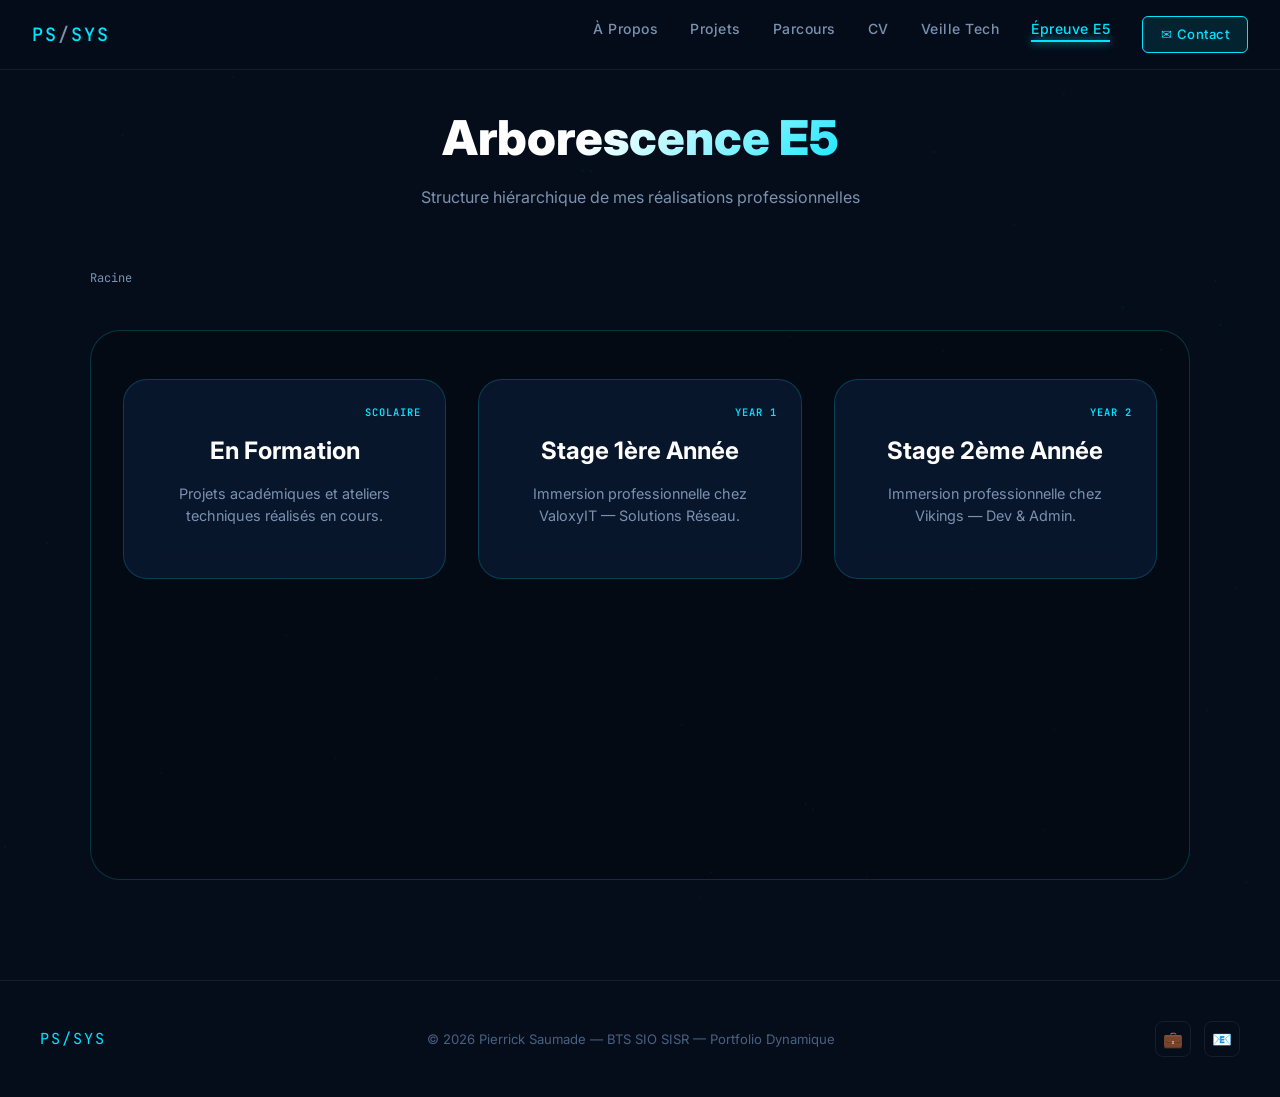
==== commit 70c66e9f: "Add files via upload" ====
--- a/e5.html
+++ b/e5.html
@@ -22,7 +22,8 @@
         .tree-header { text-align: center; margin-bottom: 3rem; }
         .tree-header h1 { font-size: clamp(2rem, 5vw, 3rem); font-weight: 850; margin-bottom: 0.5rem; background: linear-gradient(135deg, #fff 40%, var(--cyan) 100%); -webkit-background-clip: text; background-clip: text; -webkit-text-fill-color: transparent; }
         .tree-header p { color: var(--text-secondary, #7a92b0); font-size: 1rem; }
-        .tree-nav-container { width: 100%; max-width: 1000px; position: relative; }
+
+        .tree-nav-container { width: 100%; max-width: 1100px; position: relative; }
         .nav-controls { display: flex; justify-content: space-between; align-items: center; margin-bottom: 2rem; min-height: 40px; }
         .breadcrumb { color: var(--text-secondary, #7a92b0); font-family: 'JetBrains Mono', monospace; font-size: 0.75rem; display: flex; gap: 0.5rem; flex-wrap: wrap; }
         .breadcrumb span { cursor: pointer; transition: 0.3s; }
@@ -31,45 +32,78 @@
         .back-btn { color: var(--cyan); font-family: 'JetBrains Mono', monospace; font-size: 0.75rem; background: rgba(0,229,255,0.05); border: 1px solid var(--border-e5); padding: 0.4rem 0.8rem; border-radius: 6px; cursor: pointer; display: flex; align-items: center; gap: 0.5rem; visibility: hidden; opacity: 0; transition: 0.3s; }
         .back-btn.show { visibility: visible; opacity: 1; }
         .back-btn:hover { background: rgba(0,229,255,0.15); border-color: var(--cyan); }
+
         .tree-viewport { width: 100%; overflow: hidden; position: relative; border-radius: 30px; background: rgba(0,0,0,0.2); border: 1px solid var(--border-e5); min-height: 550px; }
         .level-wrapper { display: flex; transition: var(--r); width: 300%; align-items: flex-start; }
         .level { width: 33.333%; padding: 3rem 2rem; display: flex; flex-direction: column; align-items: center; }
+
         .cat-nodes { display: grid; grid-template-columns: repeat(auto-fit, minmax(280px, 1fr)); gap: 2rem; width: 100%; }
         .node { background: var(--card-e5); border: 1px solid var(--border-e5); border-radius: 24px; padding: 2.5rem; text-align: center; cursor: pointer; transition: var(--r); backdrop-filter: blur(15px); position: relative; display: flex; flex-direction: column; justify-content: center; min-height: 200px; }
         .node:hover { transform: translateY(-8px); border-color: var(--cyan); box-shadow: 0 0 40px rgba(0, 229, 255, 0.15); }
         .node h2 { font-size: 1.5rem; color: #fff; margin-bottom: 0.8rem; font-weight: 700; }
         .node p { color: var(--text-secondary, #7a92b0); font-size: 0.9rem; line-height: 1.5; }
         .node .node-badge { position: absolute; top: 1.5rem; right: 1.5rem; color: var(--cyan); font-family: 'JetBrains Mono', monospace; font-size: 0.65rem; font-weight: 600; text-transform: uppercase; letter-spacing: 1px; }
+
         .comp-nodes { display: grid; grid-template-columns: repeat(auto-fit, minmax(300px, 1fr)); gap: 1.5rem; width: 100%; opacity: 0; transform: scale(0.95); transition: 0.5s 0.2s; }
         .level-active .comp-nodes { opacity: 1; transform: scale(1); }
         .comp-node { text-align: left; padding: 1.8rem; min-height: auto; }
-        .comp-node h3 { font-size: 1.2rem; color: var(--cyan); margin-bottom: 0.6rem; font-weight: 600; }
+        .comp-node h3 { font-size: 1.1rem; color: var(--cyan); margin-bottom: 0.6rem; font-weight: 600; }
         .bloc-badge { font-family: 'JetBrains Mono', monospace; font-size: 0.6rem; color: var(--purple); background: rgba(124, 77, 255, 0.1); border: 1px solid rgba(124, 77, 255, 0.15); padding: 2px 8px; border-radius: 4px; display: inline-block; margin-bottom: 1rem; }
-        .proof-detail { width: 100%; display: flex; flex-direction: column; gap: 2.5rem; animation: fadeInUp 0.5s ease-out; }
+
+        /* Level 3 — proof detail */
+        .proof-detail { width: 100%; display: flex; flex-direction: column; gap: 2rem; animation: fadeInUp 0.5s ease-out; }
         @keyframes fadeInUp { from { opacity: 0; transform: translateY(20px); } to { opacity: 1; transform: translateY(0); } }
-        .proof-img { border-radius: 20px; overflow: hidden; border: 1px solid rgba(255,255,255,0.08); background: #000; box-shadow: 0 20px 50px rgba(0,0,0,0.5); }
-        .proof-img img { width: 100%; height: auto; display: block; filter: brightness(0.9); }
-        .proof-info { padding: 0 1rem; }
-        .proof-info h2 { color: #fff; font-size: 2rem; font-weight: 800; margin-bottom: 1rem; }
-        .proof-info .meta { display: flex; gap: 1rem; margin-bottom: 1.5rem; }
-        .proof-info p { color: var(--text-secondary, #7a92b0); font-size: 1.1rem; line-height: 1.8; }
+        .proof-info { padding: 0 0.5rem; }
+        .proof-info h2 { color: #fff; font-size: 1.8rem; font-weight: 800; margin-bottom: 0.8rem; }
+        .proof-info .meta { display: flex; gap: 1rem; margin-bottom: 1rem; }
+        .proof-info p { color: var(--text-secondary, #7a92b0); font-size: 1rem; line-height: 1.8; }
+
+        /* ---- Thumbnail gallery ---- */
+        .proof-gallery { display: grid; grid-template-columns: repeat(auto-fill, minmax(180px, 1fr)); gap: 1rem; }
+        .proof-thumb { border-radius: 12px; overflow: hidden; border: 1px solid rgba(255,255,255,0.08); background: #000; cursor: pointer; transition: 0.25s; aspect-ratio: 16/10; }
+        .proof-thumb:hover { border-color: var(--cyan); transform: translateY(-4px); box-shadow: 0 8px 30px rgba(0,229,255,0.2); }
+        .proof-thumb img { width: 100%; height: 100%; object-fit: cover; display: block; filter: brightness(0.88); transition: 0.25s; }
+        .proof-thumb:hover img { filter: brightness(1); }
+
         .no-proof { color: var(--text-secondary, #7a92b0); padding: 2rem; text-align: center; font-family: 'JetBrains Mono', monospace; font-size: 0.85rem; border: 1px dashed var(--border-e5); border-radius: 16px; }
+
+        /* ---- Lightbox ---- */
+        #lightbox { display: none; position: fixed; inset: 0; background: rgba(0,0,0,0.92); z-index: 9000; align-items: center; justify-content: center; padding: 2rem; }
+        #lightbox.open { display: flex; }
+        #lightbox img { max-width: 90vw; max-height: 88vh; border-radius: 12px; object-fit: contain; box-shadow: 0 0 80px rgba(0,229,255,0.15); }
+        #lightbox-close { position: absolute; top: 1.5rem; right: 1.5rem; color: #fff; font-size: 2rem; cursor: pointer; background: rgba(255,255,255,0.1); border: none; border-radius: 50%; width: 48px; height: 48px; display: flex; align-items: center; justify-content: center; transition: 0.2s; }
+        #lightbox-close:hover { background: rgba(0,229,255,0.2); color: var(--cyan); }
+        #lightbox-prev, #lightbox-next { position: absolute; top: 50%; transform: translateY(-50%); background: rgba(255,255,255,0.08); border: 1px solid rgba(255,255,255,0.15); color: #fff; font-size: 1.5rem; cursor: pointer; border-radius: 50%; width: 48px; height: 48px; display: flex; align-items: center; justify-content: center; transition: 0.2s; }
+        #lightbox-prev { left: 1.5rem; }
+        #lightbox-next { right: 1.5rem; }
+        #lightbox-prev:hover, #lightbox-next:hover { background: rgba(0,229,255,0.2); border-color: var(--cyan); }
+        #lightbox-counter { position: absolute; bottom: 1.5rem; left: 50%; transform: translateX(-50%); color: var(--text-secondary, #7a92b0); font-family: 'JetBrains Mono', monospace; font-size: 0.8rem; }
+
         @media (max-width: 768px) {
             .level { padding: 2rem 1rem; }
             .comp-nodes { grid-template-columns: 1fr; }
             .node { padding: 1.5rem; min-height: 150px; }
+            .proof-gallery { grid-template-columns: repeat(auto-fill, minmax(130px, 1fr)); }
         }
     </style>
 </head>
 
 <body>
     <canvas id="networkCanvas"></canvas>
+
+    <!-- Lightbox -->
+    <div id="lightbox">
+        <button id="lightbox-close" onclick="closeLightbox()">✕</button>
+        <button id="lightbox-prev" onclick="lightboxNav(-1)">‹</button>
+        <img id="lightbox-img" src="" alt="" />
+        <button id="lightbox-next" onclick="lightboxNav(1)">›</button>
+        <div id="lightbox-counter"></div>
+    </div>
 
     <nav id="navbar">
         <a href="index.html" class="nav-logo">PS<span>/</span>SYS</a>
         <ul class="nav-links" id="navLinks">
             <li><a href="index.html#about">À Propos</a></li>
-            <li><a href="index.html#skills">Compétences</a></li>
             <li><a href="index.html#projects">Projets</a></li>
             <li><a href="index.html#parcours">Parcours</a></li>
             <li><a href="index.html#cv">CV</a></li>
@@ -151,38 +185,18 @@
                 "title": "En Formation",
                 "items": [
                         {
-                                "id": "ad",
-                                "title": "Active Directory",
-                                "bloc": "Bloc 1 & 2",
-                                "desc": "Installation de Windows Server 2012, gestion des GPO, rôles DNS et DHCP pour une infrastructure centralisée.",
-                                "imgs": [
-                                        "Années Sco/Installation et configuration d’un Serveur AD Windows 2012 afin de gérer une infrastructure/AD (2).png",
-                                        "Années Sco/Installation et configuration d’un Serveur AD Windows 2012 afin de gérer une infrastructure/AD (3).png",
-                                        "Années Sco/Installation et configuration d’un Serveur AD Windows 2012 afin de gérer une infrastructure/AD.png"
-                                ]
-                        },
-                        {
-                                "id": "nagios",
-                                "title": "Supervision Nagios",
-                                "bloc": "Bloc 2",
-                                "desc": "Monitoring actif des hôtes et services réseau avec alertes SNMP et dashboarding personnalisé.",
-                                "imgs": [
-                                        "Années Sco/Mis en place d’un serveur de supervision (Nagios, LibreNMS)/SupervisionNagios.png"
-                                ]
-                        },
-                        {
-                                "id": "haproxy",
-                                "title": "Load Balancing HAProxy",
-                                "bloc": "Bloc 2",
-                                "desc": "Implémentation de HAProxy pour la haute disponibilité et répartition de charge de serveurs web.",
-                                "imgs": [
-                                        "Années Sco/Mise en place d’un Load Balancing (HAProxy)/Création.png"
+                                "id": "virtualisation",
+                                "title": "Virtualisation",
+                                "bloc": "Bloc 1,2 — 2",
+                                "desc": "Mise en œuvre de solutions de virtualisation avec Oracle VirtualBox et VMware pour la création d'environnements de test (Windows, Debian).",
+                                "imgs": [
+                                        "Années Sco/Virtualisation/Oracle.png"
                                 ]
                         },
                         {
                                 "id": "redmine",
-                                "title": "Gestion de Projet Redmine",
-                                "bloc": "Bloc 1",
+                                "title": "Gestion de Projet (Redmine)",
+                                "bloc": "Bloc 5 — 1,2,3",
                                 "desc": "Pilotage de réalisations via Redmine : Gantt, suivi du temps et documentation structurée.",
                                 "imgs": [
                                         "Années Sco/Gestion de projet (Redmine)/Redmine.png",
@@ -190,30 +204,32 @@
                                 ]
                         },
                         {
-                                "id": "natpat",
-                                "title": "Redirection NAT / PAT",
-                                "bloc": "Bloc 2",
-                                "desc": "Configuration de règles de redirection de ports et translation d'adresses pour l'accès aux services internes.",
-                                "imgs": [
-                                        "Années Sco/Mise en place de redirection NAT PAT/Port Forwarding.png"
-                                ]
-                        },
-                        {
-                                "id": "cobian",
-                                "title": "Sauvegarde Cobian Backup",
-                                "bloc": "Bloc 2",
-                                "desc": "Mise en place d'un dispositif de sauvegarde et restauration à distance avec Cobian Backup.",
-                                "imgs": [
-                                        "Années Sco/Mise en place d’un dispositif de sauvegarde et de restauration à distance (Cobian Backup)/DB(Web).png",
-                                        "Années Sco/Mise en place d’un dispositif de sauvegarde et de restauration à distance (Cobian Backup)/Idologis.png",
-                                        "Années Sco/Mise en place d’un dispositif de sauvegarde et de restauration à distance (Cobian Backup)/SauvegardeDossier.png",
-                                        "Années Sco/Mise en place d’un dispositif de sauvegarde et de restauration à distance (Cobian Backup)/SauvegardeDossierInté.png"
-                                ]
+                                "id": "nagios",
+                                "title": "Supervision Nagios / LibreNMS",
+                                "bloc": "Bloc 1,4 — 2 / Bloc 5 — 1,2",
+                                "desc": "Monitoring actif des hôtes et services réseau avec alertes SNMP et dashboarding personnalisé.",
+                                "imgs": [
+                                        "Années Sco/Mis en place d’un serveur de supervision (Nagios, LibreNMS)/SupervisionNagios.png"
+                                ]
+                        },
+                        {
+                                "id": "dns",
+                                "title": "Mis en place d'un serveur DNS",
+                                "bloc": "Bloc 1,4 — 2 / Bloc 5 — 1,2",
+                                "desc": "Installation et configuration d'un serveur DNS pour la résolution de noms en réseau local.",
+                                "imgs": []
+                        },
+                        {
+                                "id": "script",
+                                "title": "Automatisation de tâche via script",
+                                "bloc": "Bloc 1,3 — 2 / Bloc 5 — 2",
+                                "desc": "Automatisation de tâches d'administration via scripts (création d'utilisateurs, gestion des droits).",
+                                "imgs": []
                         },
                         {
                                 "id": "routeurs",
                                 "title": "Prise en main Routeurs",
-                                "bloc": "Bloc 2",
+                                "bloc": "Bloc 1,2 — 2 / Bloc 5 — 1,2",
                                 "desc": "Configuration et administration de routeurs Cisco 891F et Linksys LRT214 : DHCP, port forwarding, sécurisation.",
                                 "imgs": [
                                         "Années Sco/Prise en main de routeur (Cisco 891FRV042G, Linksys LRT214)/DHCP.png",
@@ -223,9 +239,38 @@
                                 ]
                         },
                         {
+                                "id": "natpat",
+                                "title": "Redirection NAT / PAT",
+                                "bloc": "Bloc 1,2 — 2 / Bloc 5 — 2",
+                                "desc": "Configuration de règles de redirection de ports et translation d'adresses pour l'accès aux services internes.",
+                                "imgs": [
+                                        "Années Sco/Mise en place de redirection NAT PAT/Port Forwarding.png"
+                                ]
+                        },
+                        {
+                                "id": "ad",
+                                "title": "Serveur AD Windows 2012",
+                                "bloc": "Bloc 1,3,6 — 2 / Bloc 5 — 1,2",
+                                "desc": "Installation de Windows Server 2012, gestion des GPO, rôles DNS et DHCP pour une infrastructure centralisée.",
+                                "imgs": [
+                                        "Années Sco/Installation et configuration d’un Serveur AD Windows 2012 afin de gérer une infrastructure/AD (2).png",
+                                        "Années Sco/Installation et configuration d’un Serveur AD Windows 2012 afin de gérer une infrastructure/AD (3).png",
+                                        "Années Sco/Installation et configuration d’un Serveur AD Windows 2012 afin de gérer une infrastructure/AD.png"
+                                ]
+                        },
+                        {
+                                "id": "haproxy",
+                                "title": "Load Balancing (HAProxy)",
+                                "bloc": "Bloc 1,4 — 2 / Bloc 5 — 1,2",
+                                "desc": "Implémentation de HAProxy pour la haute disponibilité et répartition de charge de serveurs web.",
+                                "imgs": [
+                                        "Années Sco/Mise en place d’un Load Balancing (HAProxy)/Création.png"
+                                ]
+                        },
+                        {
                                 "id": "ssh",
                                 "title": "Sécurisation SSH & Fail2ban",
-                                "bloc": "Bloc 3",
+                                "bloc": "Bloc 1,3,6 — 2 / Bloc 5 — 1,2",
                                 "desc": "Sécurisation de l'accès à un serveur via SSH et protection contre les attaques brute-force avec Fail2ban.",
                                 "imgs": [
                                         "Années Sco/Sécurisation d’accés à un serveur (SSH, Fail2ban)/Apt install.png",
@@ -236,12 +281,22 @@
                                 ]
                         },
                         {
-                                "id": "virtualisation",
-                                "title": "Virtualisation",
-                                "bloc": "Bloc 2",
-                                "desc": "Mise en œuvre de solutions de virtualisation avec Oracle VirtualBox pour la création d'environnements de test.",
-                                "imgs": [
-                                        "Années Sco/Virtualisation/Oracle.png"
+                                "id": "vlan",
+                                "title": "VLAN avec schéma réseau",
+                                "bloc": "Bloc 1,2 — 2 / Bloc 5 — 1,2",
+                                "desc": "Mise en place de VLANs avec création d'un schéma réseau structuré pour la segmentation du réseau.",
+                                "imgs": []
+                        },
+                        {
+                                "id": "cobian",
+                                "title": "Sauvegarde Cobian Backup",
+                                "bloc": "Bloc 1,5 — 2 / Bloc 5 — 1,2",
+                                "desc": "Mise en place d'un dispositif de sauvegarde et restauration à distance avec Cobian Backup.",
+                                "imgs": [
+                                        "Années Sco/Mise en place d’un dispositif de sauvegarde et de restauration à distance (Cobian Backup)/DB(Web).png",
+                                        "Années Sco/Mise en place d’un dispositif de sauvegarde et de restauration à distance (Cobian Backup)/Idologis.png",
+                                        "Années Sco/Mise en place d’un dispositif de sauvegarde et de restauration à distance (Cobian Backup)/SauvegardeDossier.png",
+                                        "Années Sco/Mise en place d’un dispositif de sauvegarde et de restauration à distance (Cobian Backup)/SauvegardeDossierInté.png"
                                 ]
                         }
                 ]
@@ -252,7 +307,7 @@
                         {
                                 "id": "omada",
                                 "title": "Point d'accès Omada",
-                                "bloc": "Bloc 2 & 3",
+                                "bloc": "Bloc 1,2 — 1,2 / Bloc 5 — 2,3",
                                 "desc": "Mise en place de points d'accès Wi-Fi Omada avec authentification RADIUS pour les clients de l'entreprise.",
                                 "imgs": [
                                         "Stage 1/Mise en place point d’accés omada pour client/Omada radius.png",
@@ -260,29 +315,28 @@
                                 ]
                         },
                         {
+                                "id": "migration",
+                                "title": "Migration Site WordPress",
+                                "bloc": "Bloc 2 — 2,3 / Bloc 3 — 3 / Bloc 5 — 1,2,3",
+                                "desc": "Migration complète d'un site WordPress vers un nouveau serveur (MySQL, SSL Certbot, Apache, DNS Cloudflare).",
+                                "imgs": [
+                                        "Stage 1/Migration d’un site vers un nouveau serveur (wordpress, SSL, BDD)/MigrationSiteWP.png"
+                                ]
+                        },
+                        {
                                 "id": "ssl",
                                 "title": "SSL & Cloudflare",
-                                "bloc": "Bloc 3",
+                                "bloc": "Bloc 5 — 1,2",
                                 "desc": "Sécurisation HTTPS via Certbot et optimisation de zone DNS via Cloudflare pour clients externes.",
                                 "imgs": [
                                         "Stage 1/Sécurisation et optimisation de la visibilité web (Certificats SSL Certbot & DNS Cloudflare)/RefreshCertificat.png"
                                 ]
                         },
                         {
-                                "id": "radiusad",
-                                "title": "Serveur RADIUS avec AD",
-                                "bloc": "Bloc 2 & 3",
-                                "desc": "Création d'un serveur RADIUS avec Active Directory pour authentifier les connexions Wi-Fi.",
-                                "imgs": [
-                                        "Stage 1/Création d’un serveur radius avec AD pour authentifier les connection wifi (avec procédure)/266d0801-bf3f-4b51-9dae-0034303146ef.png",
-                                        "Stage 1/Création d’un serveur radius avec AD pour authentifier les connection wifi (avec procédure)/c87effd9-acbd-4e0a-85ed-661602fa9649.png"
-                                ]
-                        },
-                        {
                                 "id": "imageperso",
-                                "title": "Image Personnalisée",
-                                "bloc": "Bloc 2",
-                                "desc": "Création d'une image système personnalisée pour le déploiement de postes clients standardisés.",
+                                "title": "Création d'une image personnalisée",
+                                "bloc": "Bloc 1,2 — 2 / Bloc 5 — 2",
+                                "desc": "Création d'une image système personnalisée pour le déploiement de postes clients standardisés (Sysprep, ADK).",
                                 "imgs": [
                                         "Stage 1/Création d’une image personnalisé/Config xml.png",
                                         "Stage 1/Création d’une image personnalisé/IMG_1977.jpeg",
@@ -292,33 +346,32 @@
                                 ]
                         },
                         {
-                                "id": "migration",
-                                "title": "Migration Site WordPress",
-                                "bloc": "Bloc 1 & 2",
-                                "desc": "Migration d'un site WordPress vers un nouveau serveur, incluant SSL et base de données.",
-                                "imgs": [
-                                        "Stage 1/Migration d’un site vers un nouveau serveur (wordpress, SSL, BDD)/MigrationSiteWP.png"
-                                ]
-                        },
-                        {
-                                "id": "configposte",
-                                "title": "Configuration Poste Client",
-                                "bloc": "Bloc 2",
-                                "desc": "Configuration et préparation de postes clients en environnement professionnel.",
-                                "imgs": [
-                                        "Stage 1/Configuration poste client/Capture d'écran 2026-03-16 165515.png"
-                                ]
-                        },
-                        {
                                 "id": "deploiement",
                                 "title": "Solutions de Déploiement",
-                                "bloc": "Bloc 2",
-                                "desc": "Présentation et comparaison de solutions de déploiement d'image pour l'entreprise.",
+                                "bloc": "Bloc 1,2 — 1,2,3 / Bloc 5 — 2,3",
+                                "desc": "Présentation et comparaison de solutions de déploiement d'image pour l'entreprise (FOG Project, Ventoy).",
                                 "imgs": [
                                         "Stage 1/Présentation de solutions de déploiement d’image pour l’entreprise/1ca0f9e7-46e4-4329-8981-a3f15942fe0d.png",
                                         "Stage 1/Présentation de solutions de déploiement d’image pour l’entreprise/Capture d'écran 2026-03-16 164927.png",
                                         "Stage 1/Présentation de solutions de déploiement d’image pour l’entreprise/QRCode.png"
                                 ]
+                        },
+                        {
+                                "id": "radiusad",
+                                "title": "Serveur RADIUS avec AD",
+                                "bloc": "Bloc 1,3,6 — 2 / Bloc 5 — 1,2",
+                                "desc": "Création d'un serveur RADIUS couplé à Active Directory pour authentifier les connexions Wi-Fi.",
+                                "imgs": [
+                                        "Stage 1/Création d’un serveur radius avec AD pour authentifier les connection wifi (avec procédure)/266d0801-bf3f-4b51-9dae-0034303146ef.png",
+                                        "Stage 1/Création d’un serveur radius avec AD pour authentifier les connection wifi (avec procédure)/c87effd9-acbd-4e0a-85ed-661602fa9649.png"
+                                ]
+                        },
+                        {
+                                "id": "sauvegarde",
+                                "title": "Stratégie de sauvegarde redondante",
+                                "bloc": "Bloc 5,6 — 1 / Bloc 6 — 1",
+                                "desc": "Mise en œuvre et gestion d'une stratégie de sauvegarde redondante en environnement professionnel.",
+                                "imgs": []
                         }
                 ]
         },
@@ -326,10 +379,29 @@
                 "title": "Stage 2 — Vikings",
                 "items": [
                         {
+                                "id": "devssh",
+                                "title": "Environnement de développement SSH",
+                                "bloc": "Bloc 1,2 — 2 / Bloc 5 — 2 / Bloc 6 — 1,2",
+                                "desc": "Mise en place d'un environnement de développement distant via SSH sécurisé.",
+                                "imgs": [
+                                        "Stage 2/Mise en place dev ssh/Screenshot 2026-03-23 081615.png",
+                                        "Stage 2/Mise en place dev ssh/schéma.png"
+                                ]
+                        },
+                        {
+                                "id": "ia",
+                                "title": "Familiarisation IA",
+                                "bloc": "Bloc 6 — 1,2,4",
+                                "desc": "Exploitation d'outils d'Intelligence Artificielle pour l'aide au développement et l'analyse technique.",
+                                "imgs": [
+                                        "Stage 2/Familiarisation IA/Antigravity.png"
+                                ]
+                        },
+                        {
                                 "id": "physique",
-                                "title": "Baie & Infrastructure",
-                                "bloc": "Bloc 2",
-                                "desc": "Audit et déploiement physique d'une baie 42U avec câblage structuré Cat6A et brassage.",
+                                "title": "Audit & Infrastructure (Baie 42U)",
+                                "bloc": "Bloc 2,4 — 1,2",
+                                "desc": "Audit et déploiement physique d'une baie 42U avec câblage structuré Cat6A et brassage réseau.",
                                 "imgs": [
                                         "Stage 2/Audit et déploiement d'une infrastructure réseau physique (Baie 42U, Câblage Cat6A)/IMG_0303.jpg",
                                         "Stage 2/Audit et déploiement d'une infrastructure réseau physique (Baie 42U, Câblage Cat6A)/IMG_0309.jpg",
@@ -339,9 +411,9 @@
                         },
                         {
                                 "id": "vikings",
-                                "title": "Développement Web Vikings",
-                                "bloc": "Bloc 1",
-                                "desc": "Création et automatisation du portail web Vikings avec intégration d'APIs Google Sheets.",
+                                "title": "Développement Web Club Sportif",
+                                "bloc": "Bloc 3 — 1,2,3",
+                                "desc": "Création et automatisation du portail web Vikings de Villeneuve d'Ascq avec intégration Google Sheets API.",
                                 "imgs": [
                                         "Stage 2/Développement et automatisation du site web club sportif/FalgJoueursEtMenu.png",
                                         "Stage 2/Développement et automatisation du site web club sportif/HOF.png",
@@ -349,25 +421,6 @@
                                         "Stage 2/Développement et automatisation du site web club sportif/Staff.png",
                                         "Stage 2/Développement et automatisation du site web club sportif/calendrier.png"
                                 ]
-                        },
-                        {
-                                "id": "ia",
-                                "title": "Veille & IA",
-                                "bloc": "Bloc 1",
-                                "desc": "Exploitation d'outils d'Intelligence Artificielle pour l'aide au développement et l'analyse technique.",
-                                "imgs": [
-                                        "Stage 2/Familiarisation IA/Antigravity.png"
-                                ]
-                        },
-                        {
-                                "id": "devssh",
-                                "title": "Mise en place SSH Dev",
-                                "bloc": "Bloc 2 & 3",
-                                "desc": "Configuration d'un environnement de développement distant via SSH sécurisé.",
-                                "imgs": [
-                                        "Stage 2/Mise en place dev ssh/Screenshot 2026-03-23 081615.png",
-                                        "Stage 2/Mise en place dev ssh/schéma.png"
-                                ]
                         }
                 ]
         }
@@ -376,6 +429,48 @@
         let currentLevel = 1;
         let activeCatKey = null;
 
+        // ---- Lightbox ----
+        let lbImgs = [];
+        let lbIdx = 0;
+
+        function openLightbox(imgs, idx) {
+            lbImgs = imgs;
+            lbIdx = idx;
+            renderLightbox();
+            document.getElementById('lightbox').classList.add('open');
+            document.body.style.overflow = 'hidden';
+        }
+
+        function closeLightbox() {
+            document.getElementById('lightbox').classList.remove('open');
+            document.body.style.overflow = '';
+        }
+
+        function lightboxNav(dir) {
+            lbIdx = (lbIdx + dir + lbImgs.length) % lbImgs.length;
+            renderLightbox();
+        }
+
+        function renderLightbox() {
+            document.getElementById('lightbox-img').src = encodeURI(lbImgs[lbIdx]);
+            document.getElementById('lightbox-counter').textContent = (lbIdx + 1) + ' / ' + lbImgs.length;
+            document.getElementById('lightbox-prev').style.display = lbImgs.length > 1 ? 'flex' : 'none';
+            document.getElementById('lightbox-next').style.display = lbImgs.length > 1 ? 'flex' : 'none';
+        }
+
+        document.getElementById('lightbox').addEventListener('click', function(e) {
+            if (e.target === this) closeLightbox();
+        });
+
+        document.addEventListener('keydown', function(e) {
+            const lb = document.getElementById('lightbox');
+            if (!lb.classList.contains('open')) return;
+            if (e.key === 'Escape') closeLightbox();
+            if (e.key === 'ArrowLeft') lightboxNav(-1);
+            if (e.key === 'ArrowRight') lightboxNav(1);
+        });
+
+        // ---- Tree navigation ----
         function selectCat(key) {
             activeCatKey = key;
             const container = document.getElementById('compContainer');
@@ -393,9 +488,19 @@
         function selectComp(item) {
             const container = document.getElementById('proofContainer');
             const imgs = item.imgs || [];
-            const imgsHtml = imgs.length > 0
-                ? imgs.map(img => `<div class="proof-img"><img src="${encodeURI(img)}" alt="${item.title}" onerror="this.parentElement.style.display='none'"></div>`).join('')
-                : '<div class="no-proof">Aucune preuve visuelle disponible pour ce projet.</div>';
+
+            let galleryHtml = '';
+            if (imgs.length > 0) {
+                const thumbs = imgs.map((img, i) =>
+                    `<div class="proof-thumb" onclick="openLightbox(currentImgs, ${i})">
+                        <img src="${encodeURI(img)}" alt="${item.title}" loading="lazy" onerror="this.parentElement.style.display='none'">
+                    </div>`
+                ).join('');
+                galleryHtml = `<div class="proof-gallery">${thumbs}</div>`;
+            } else {
+                galleryHtml = '<div class="no-proof">Aucune preuve visuelle disponible pour ce projet.</div>';
+            }
+
             container.innerHTML = `
                 <div class="proof-detail">
                     <div class="proof-info">
@@ -403,10 +508,14 @@
                         <h2>${item.title}</h2>
                         <p>${item.desc}</p>
                     </div>
-                    ${imgsHtml}
+                    ${galleryHtml}
                 </div>`;
+
+            currentImgs = imgs;
             navigate(3, item.title);
         }
+
+        let currentImgs = [];
 
         function navigate(level, detailTitle = '') {
             currentLevel = level;
@@ -429,6 +538,21 @@
         function goRoot() { navigate(1); }
         function goBackToLevel2() { if (activeCatKey) selectCat(activeCatKey); }
 
+        // ---- URL params auto-nav ----
+        (function() {
+            const params = new URLSearchParams(window.location.search);
+            const cat = params.get('cat');
+            const compId = params.get('comp');
+            if (cat && treeData[cat]) {
+                selectCat(cat);
+                if (compId) {
+                    const item = treeData[cat].items.find(i => i.id === compId);
+                    if (item) selectComp(item);
+                }
+            }
+        })();
+
+        // ---- Background animation ----
         const canvas = document.getElementById('networkCanvas');
         const ctx = canvas.getContext('2d');
         let points = [];
@@ -458,20 +582,6 @@
         }
         window.onresize = initC;
         initC(); draw();
-
-        // Auto-navigation via URL params (?cat=stage2&comp=physique)
-        (function() {
-            const params = new URLSearchParams(window.location.search);
-            const cat = params.get('cat');
-            const compId = params.get('comp');
-            if (cat && treeData[cat]) {
-                selectCat(cat);
-                if (compId) {
-                    const item = treeData[cat].items.find(i => i.id === compId);
-                    if (item) selectComp(item);
-                }
-            }
-        })();
     </script>
 </body>
 </html>
